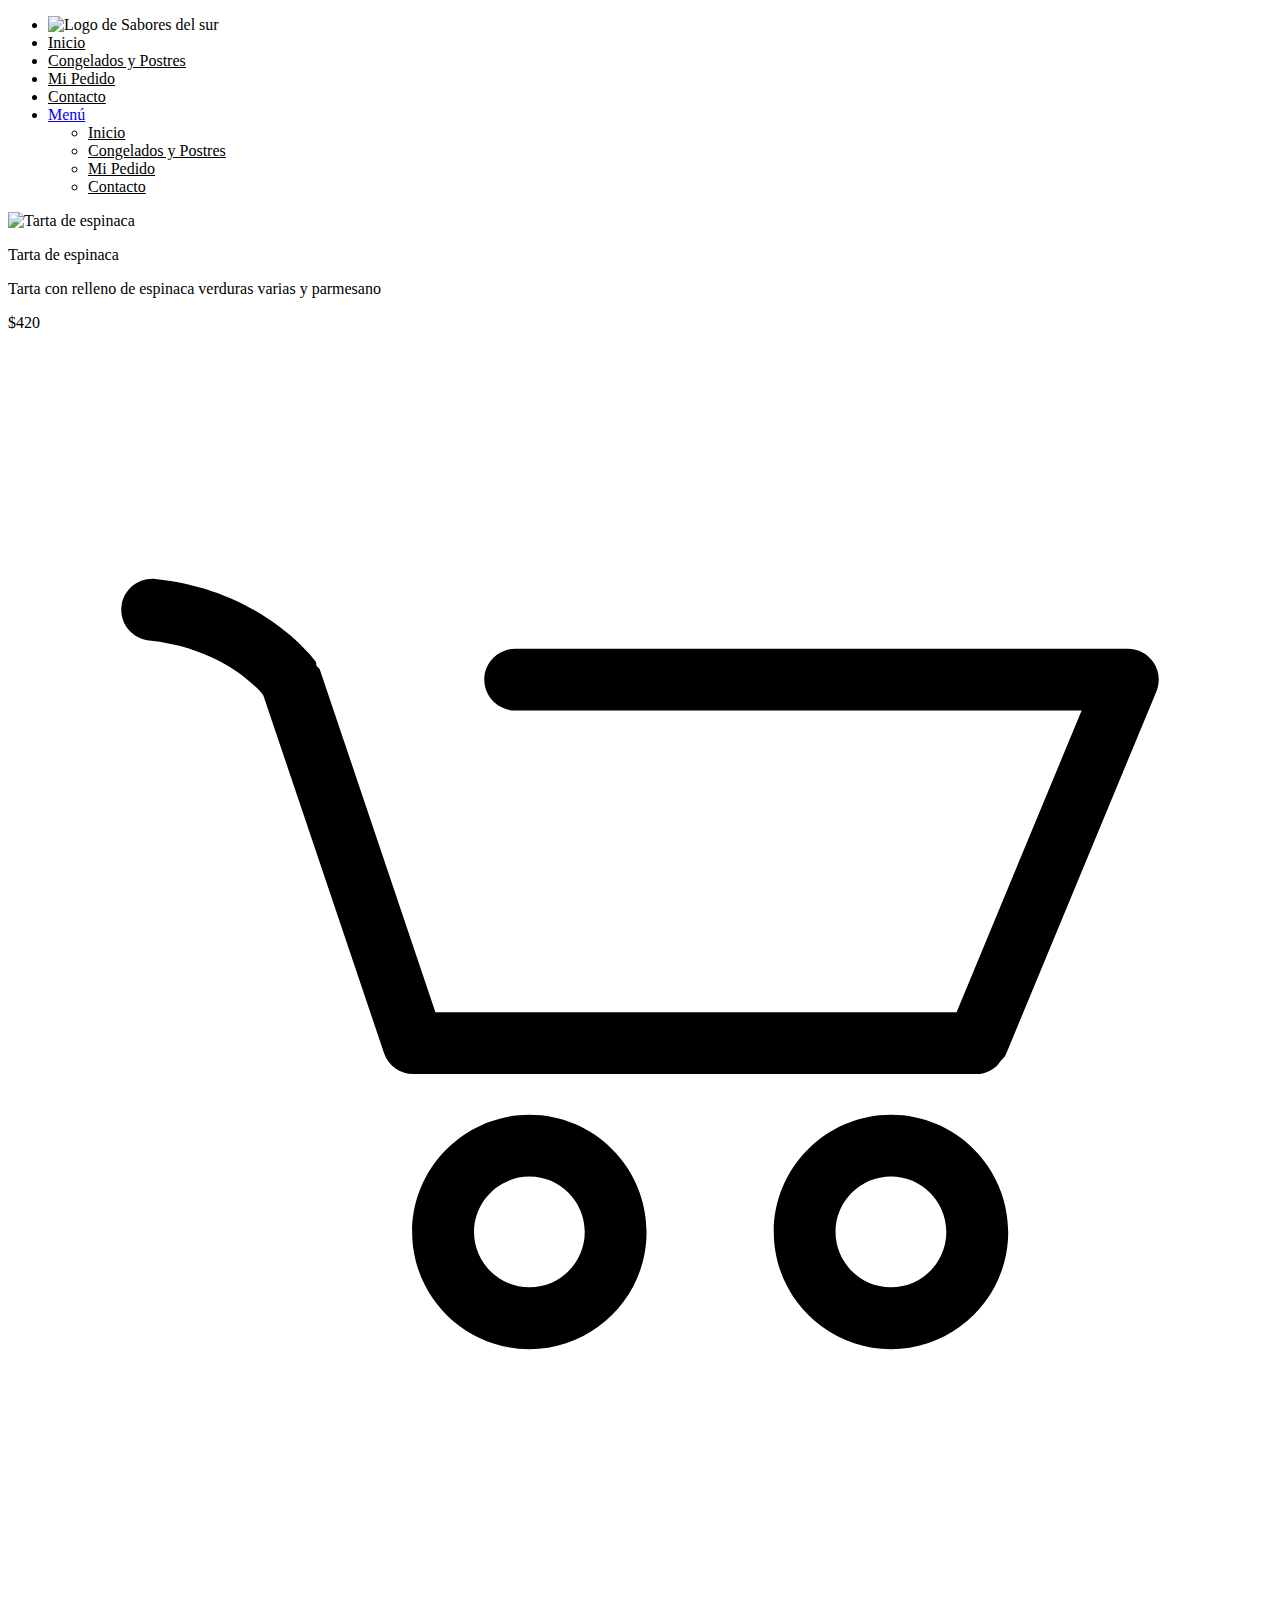
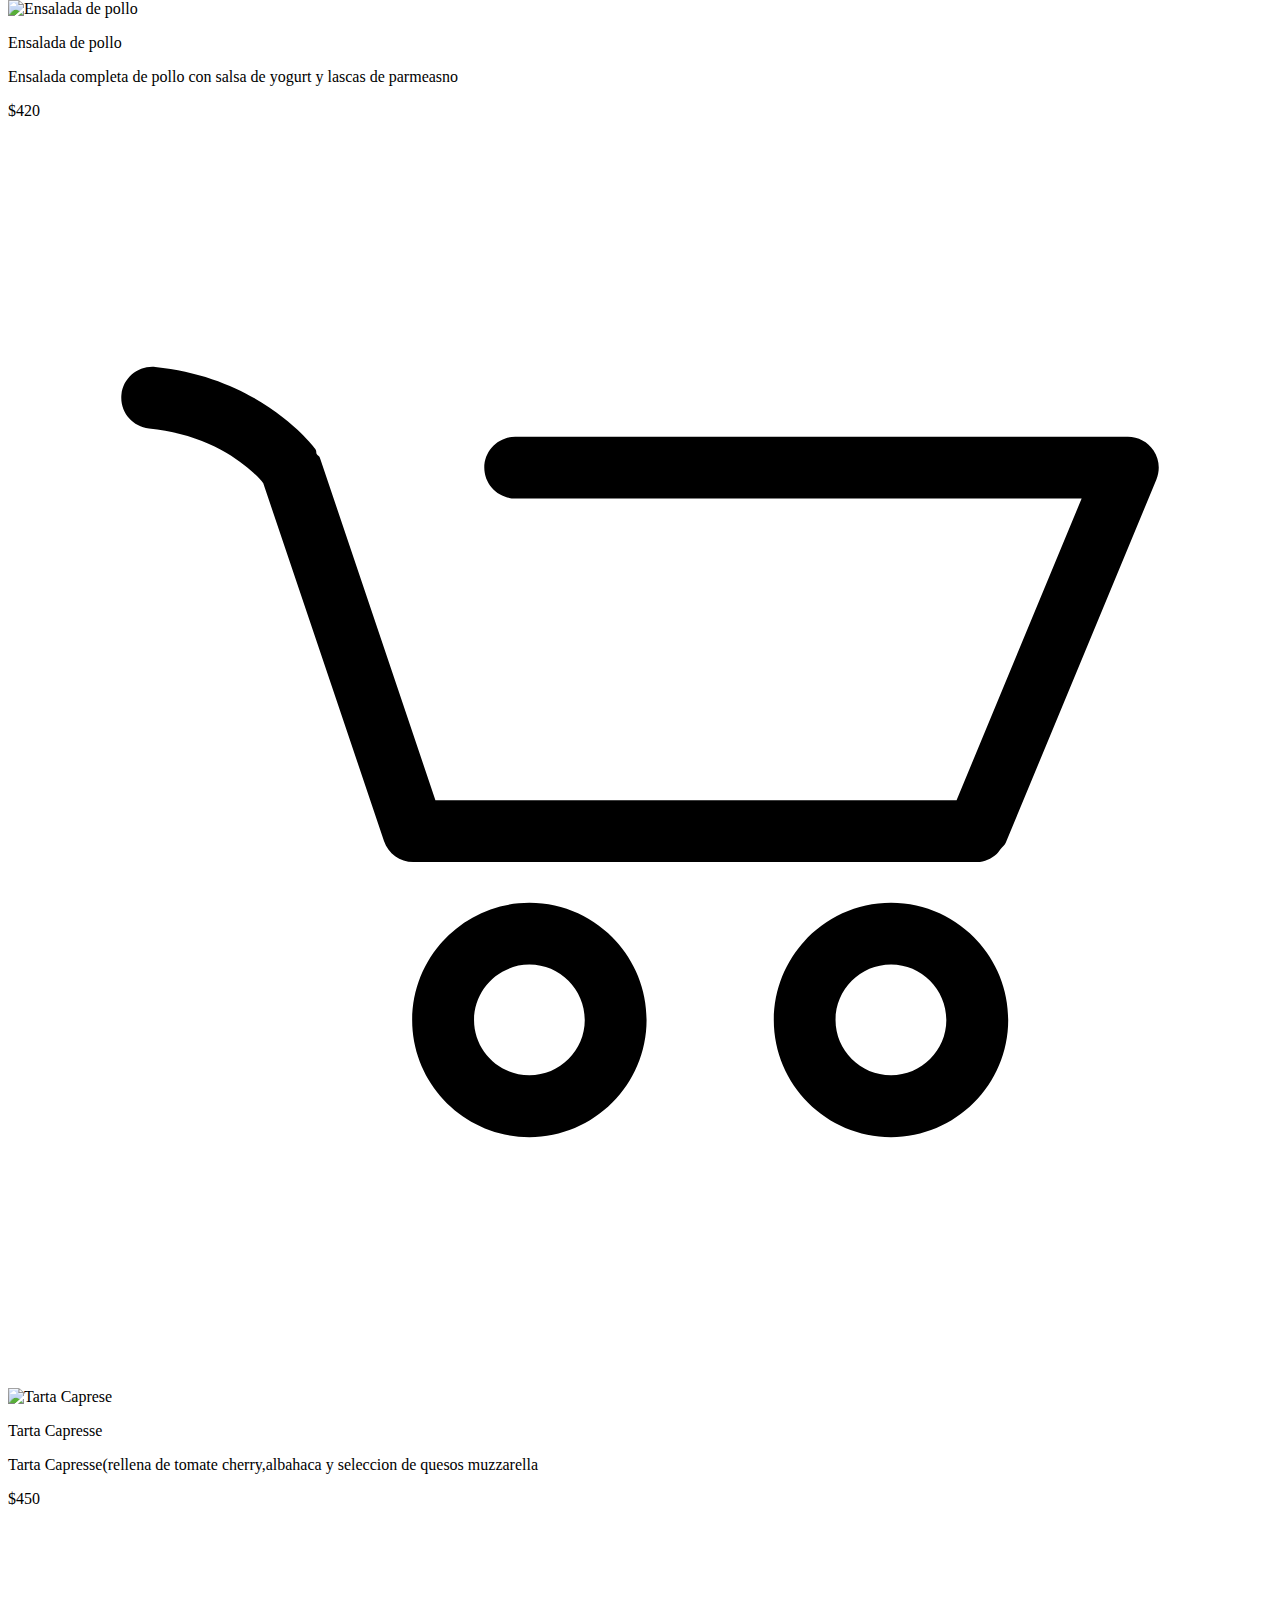
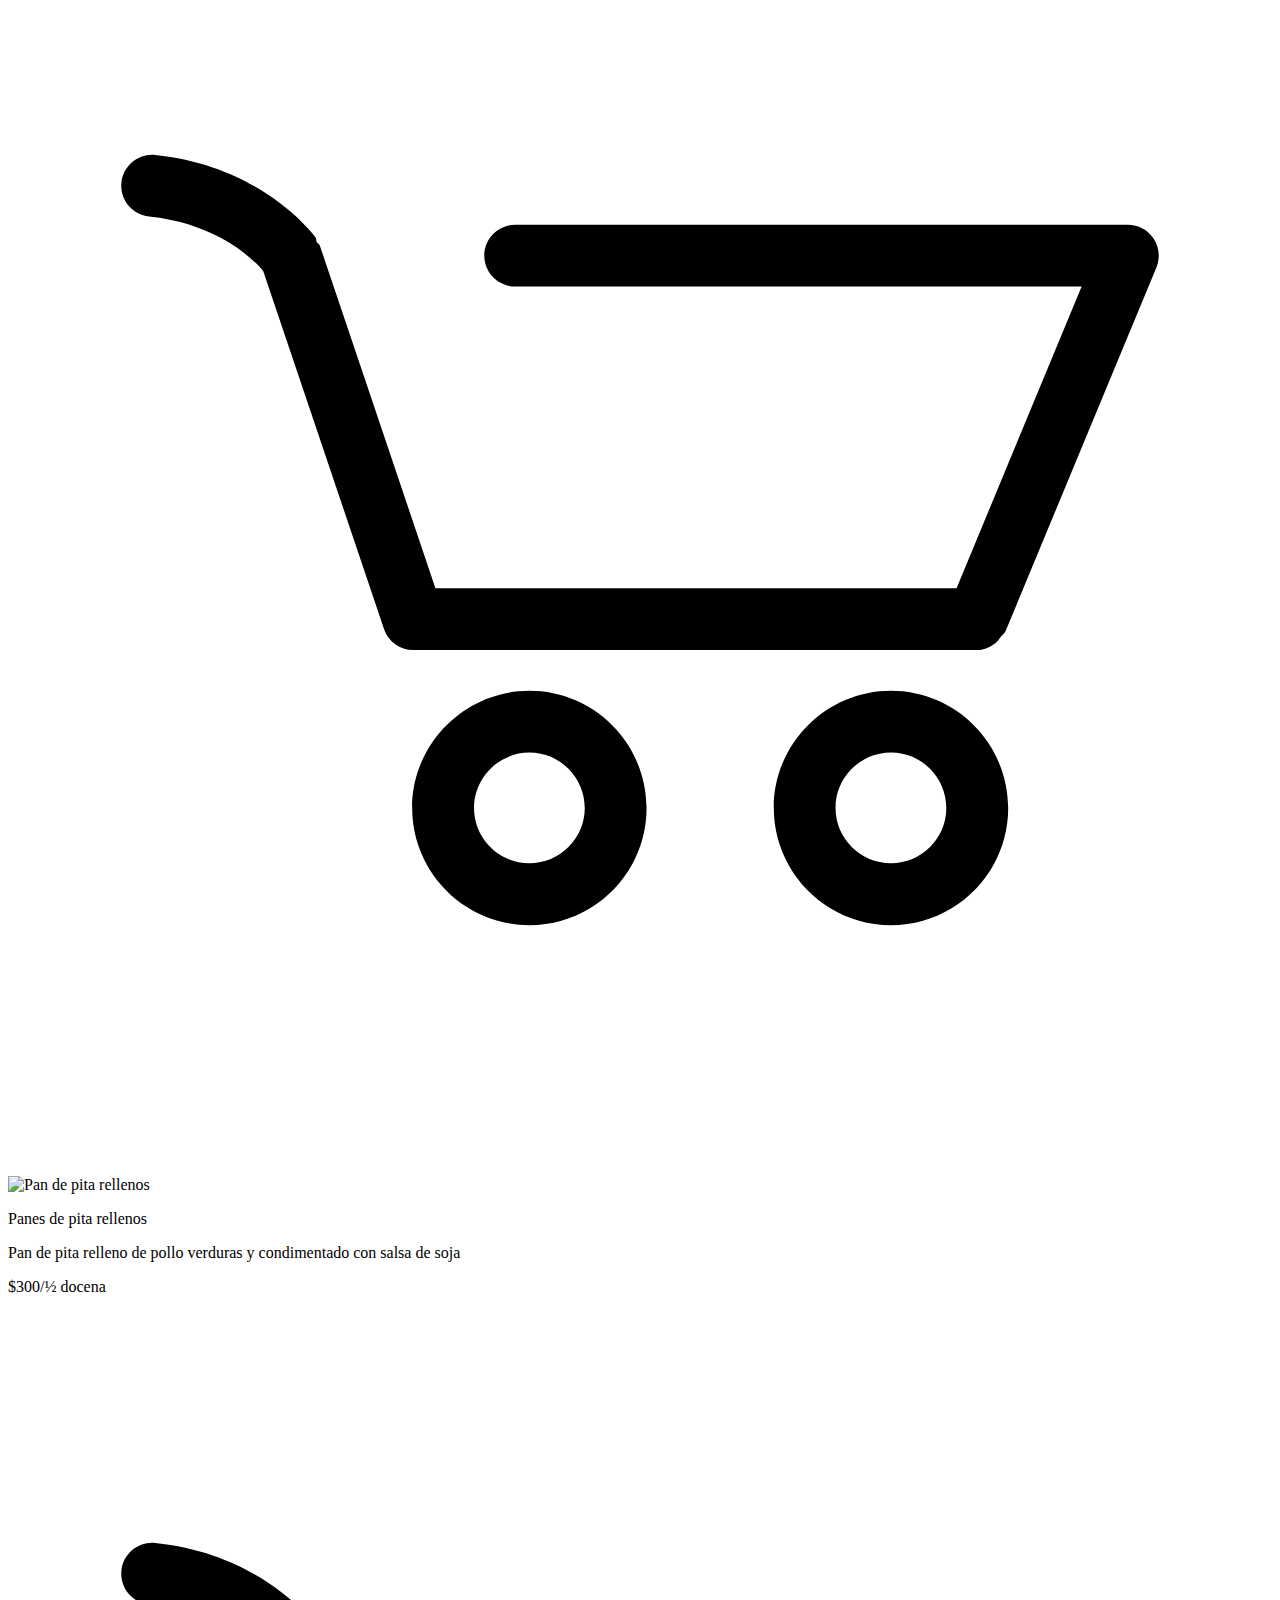
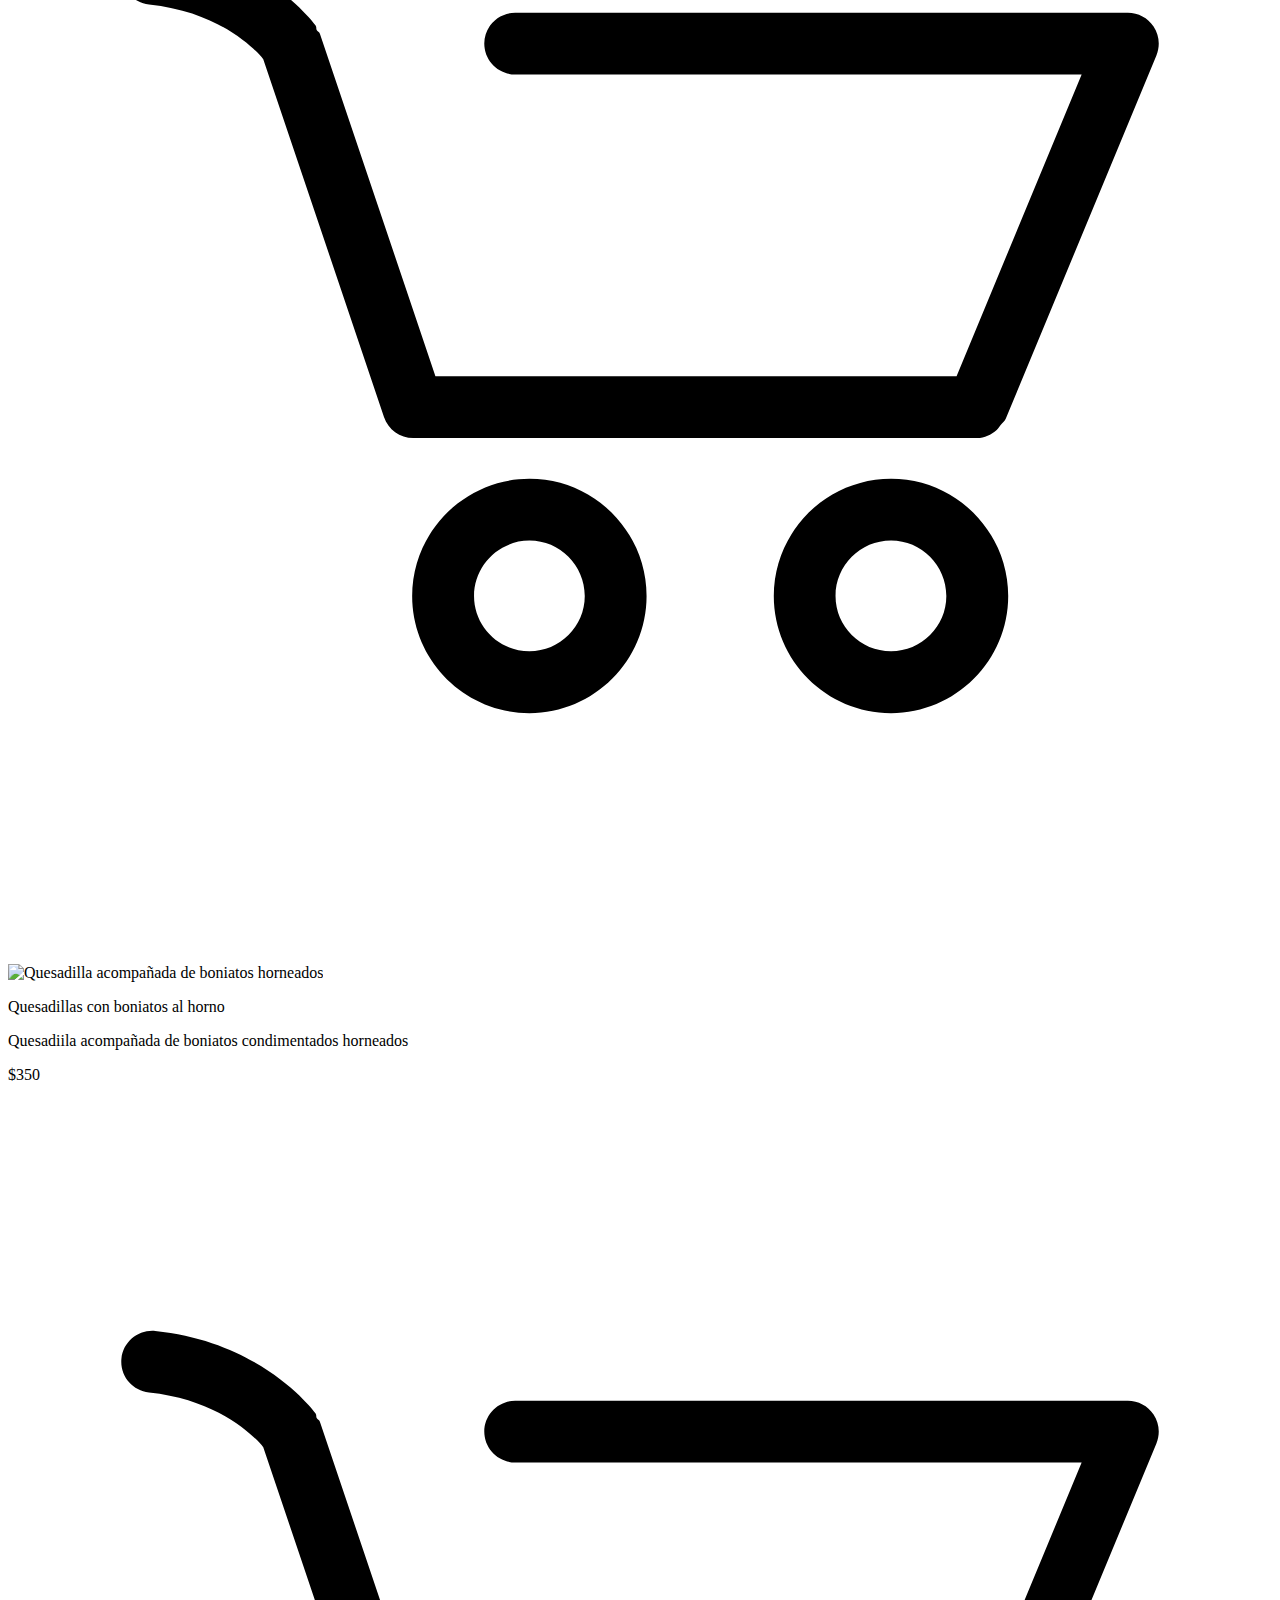
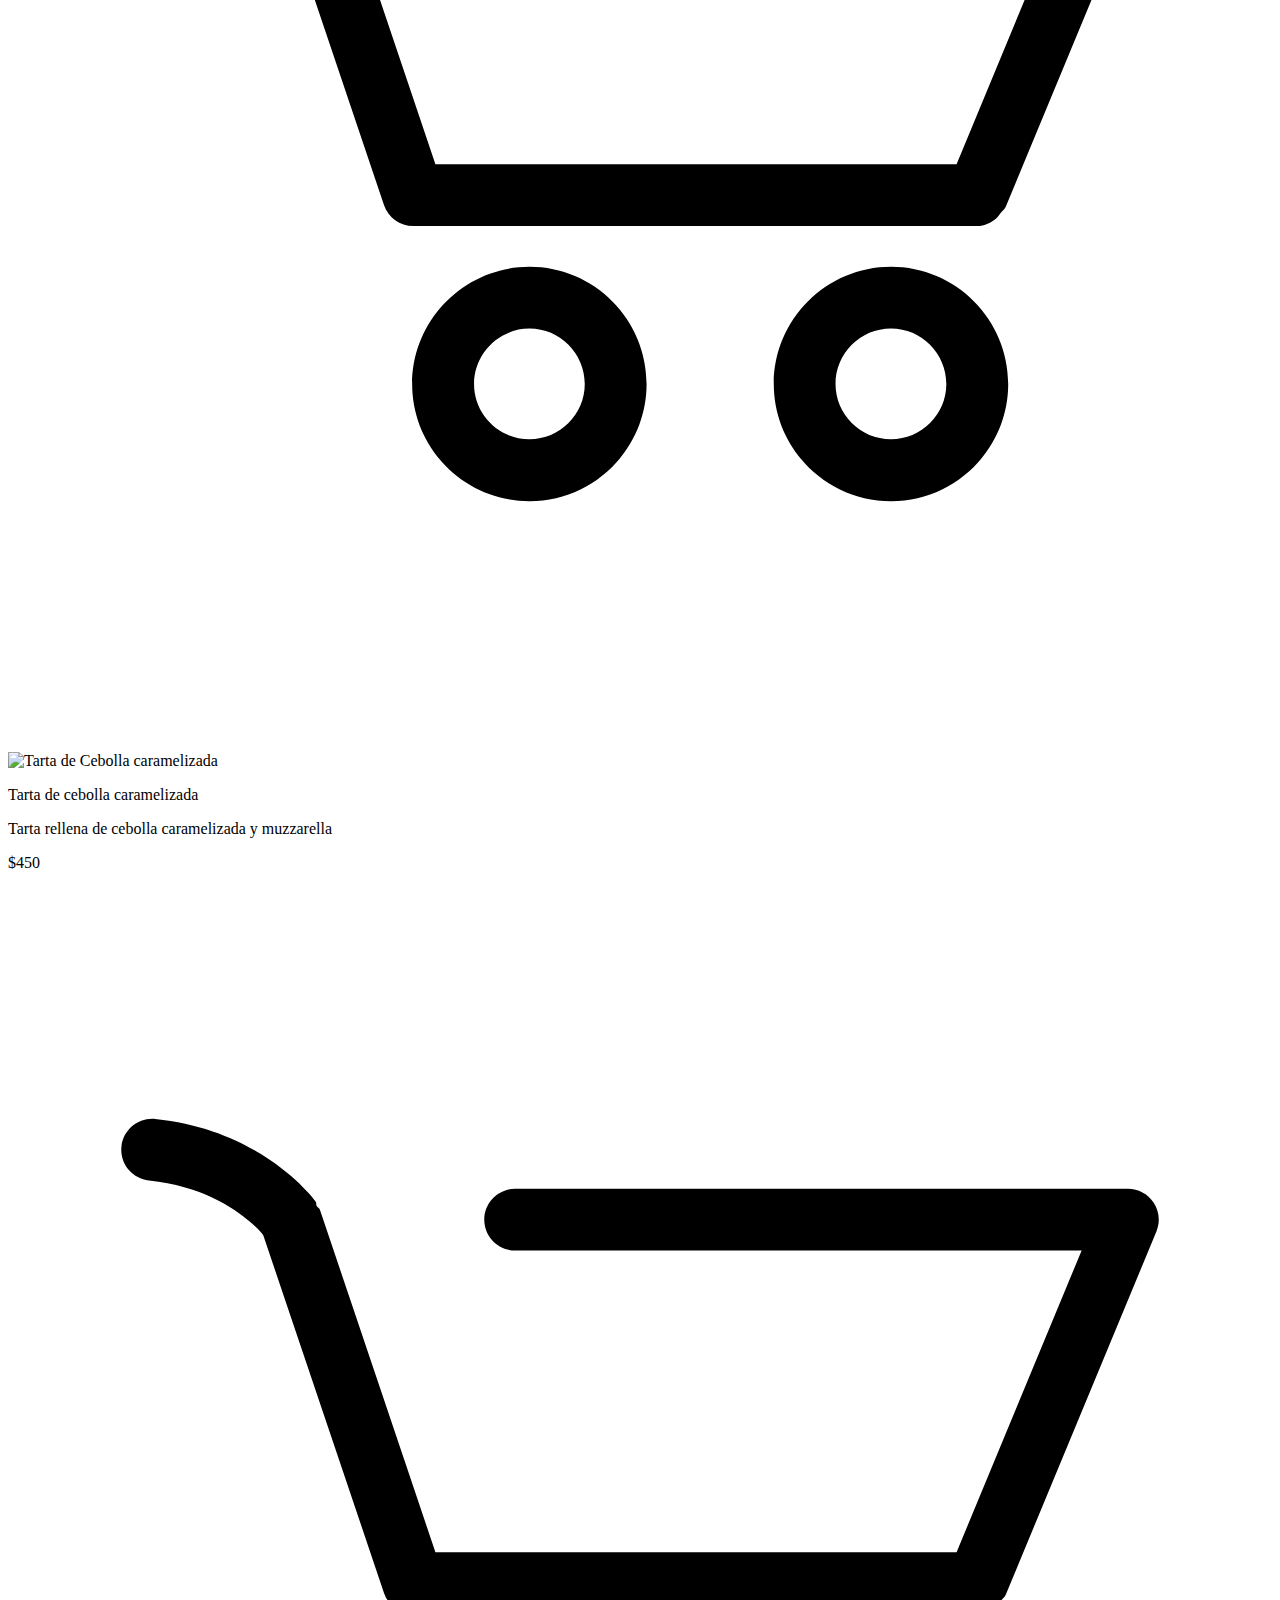
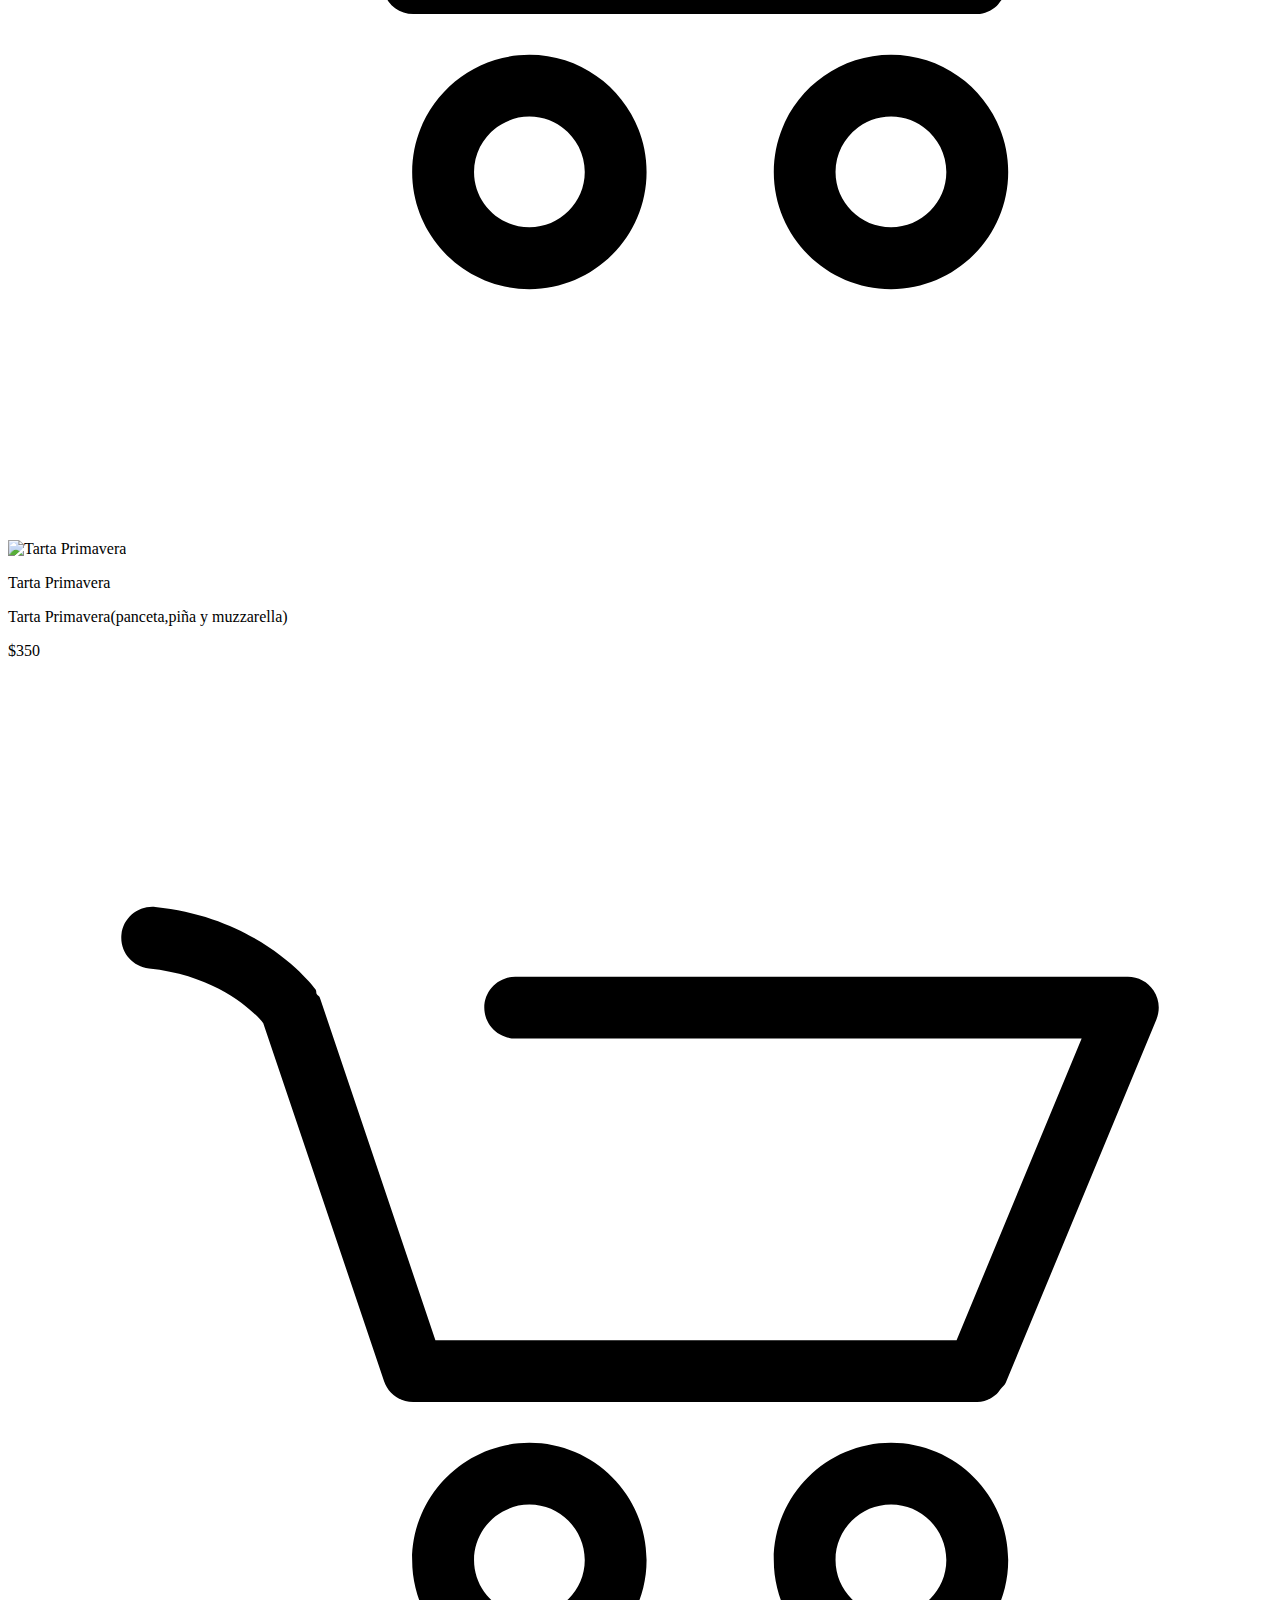
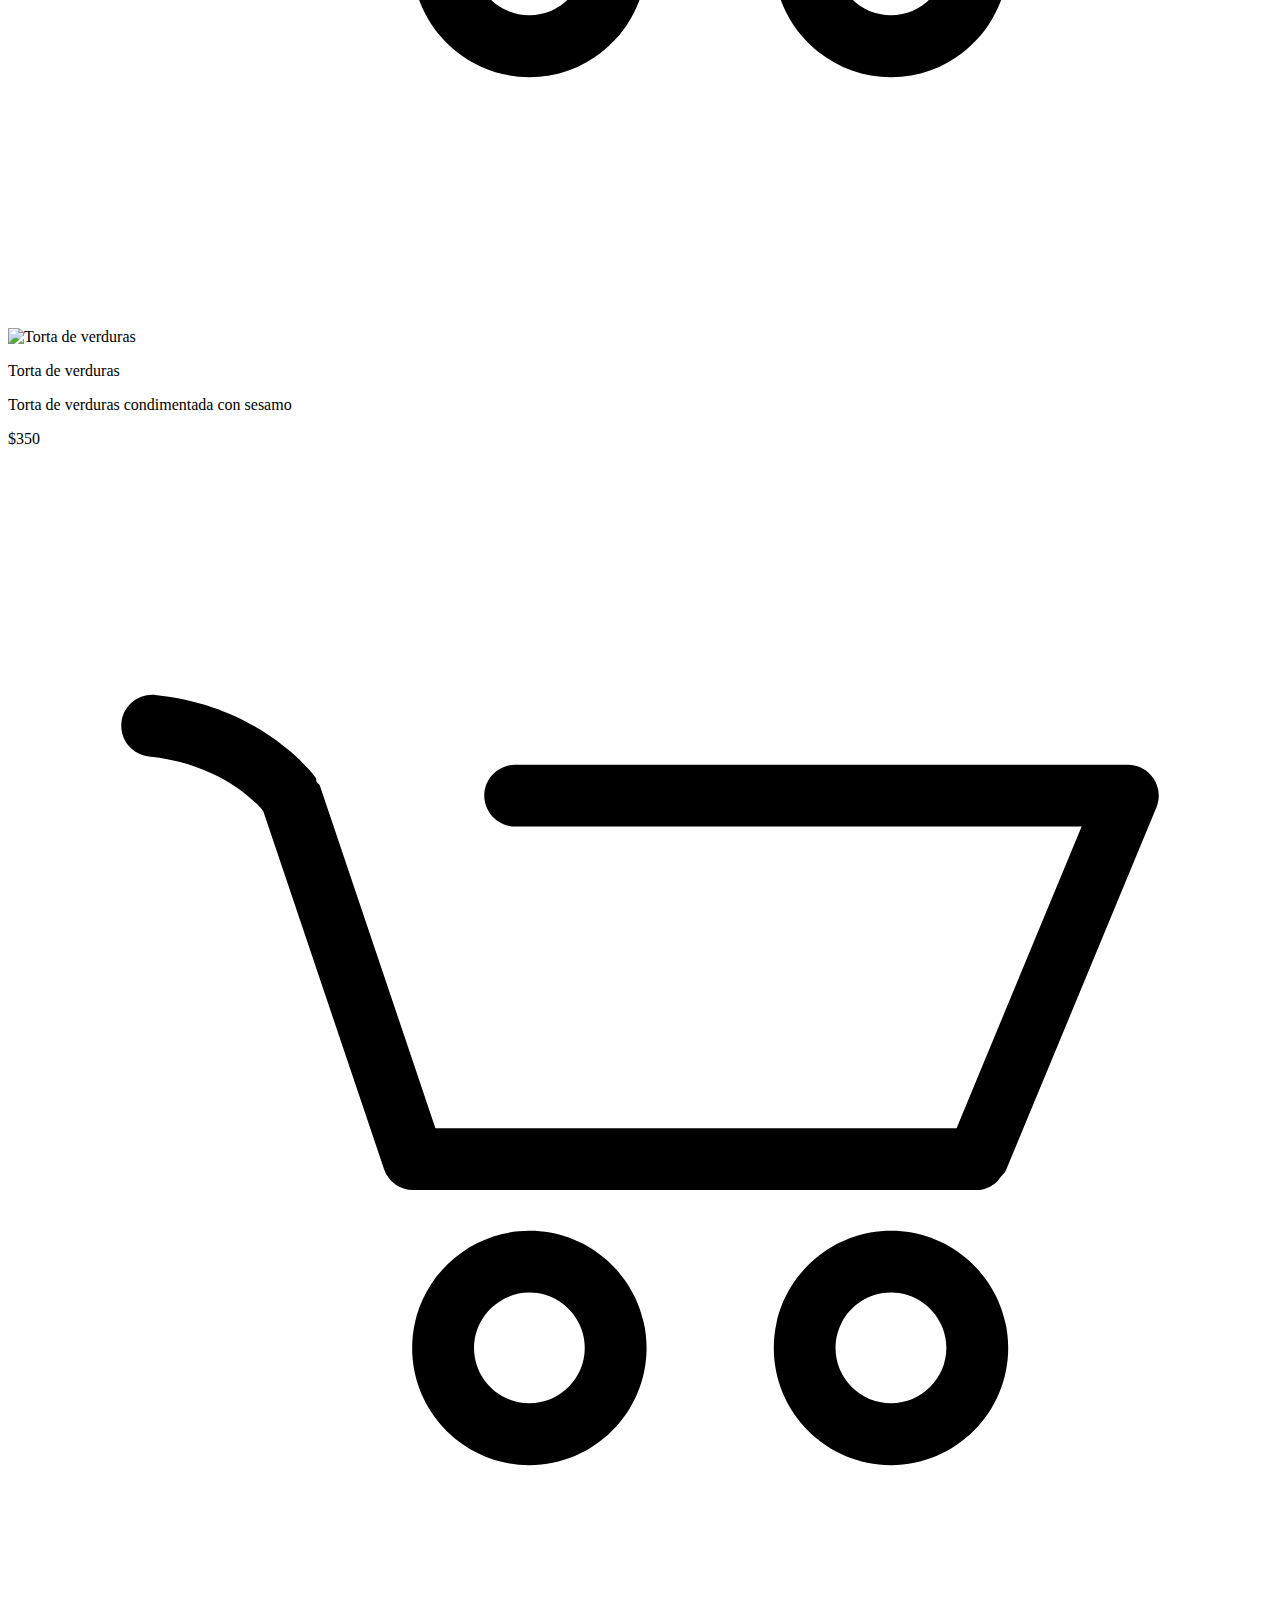
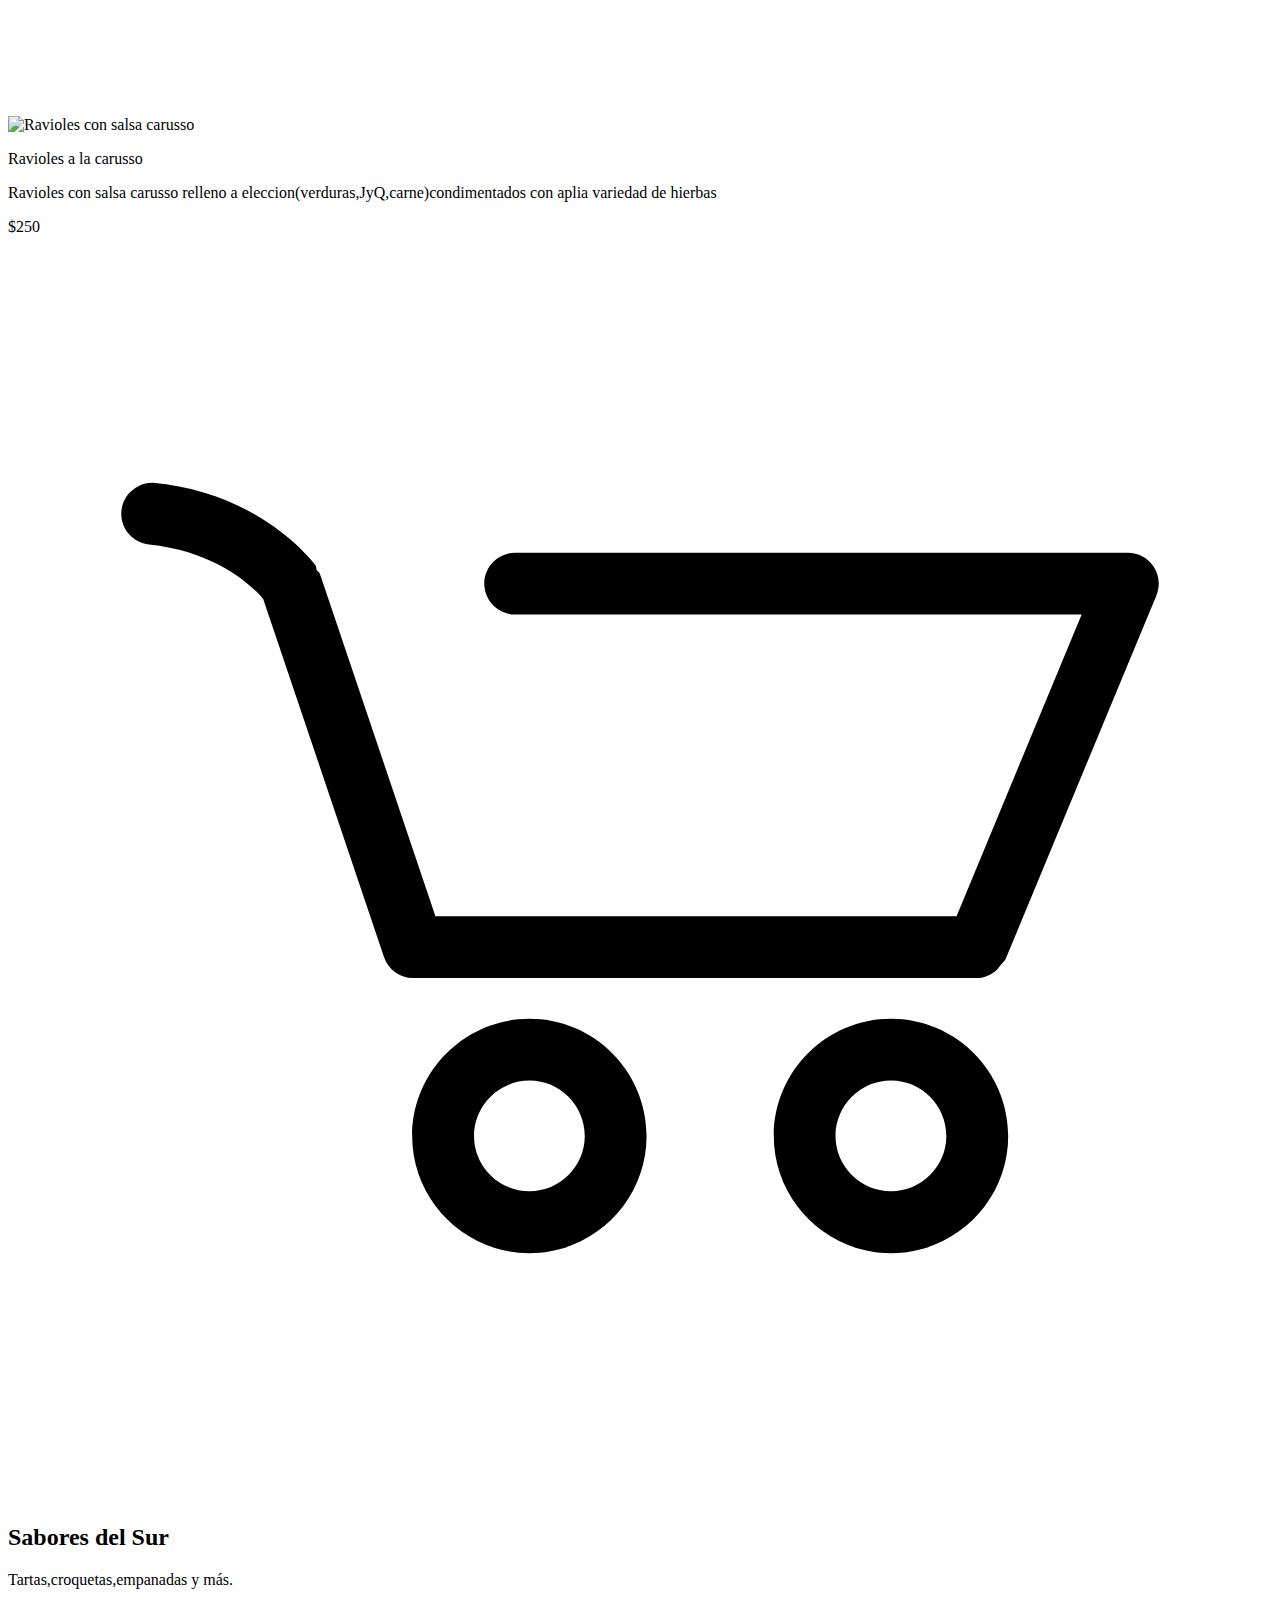
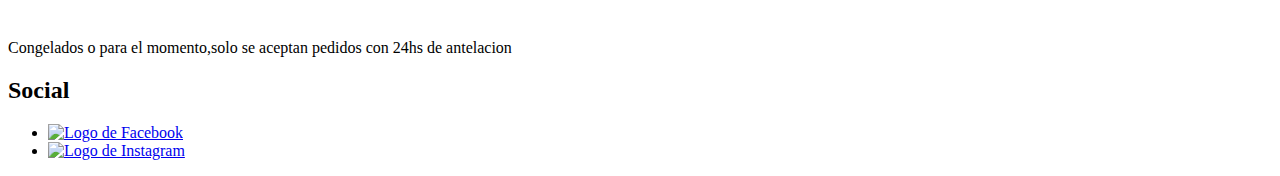
==== pagess/Comida.html @ b9abc17c "Agregue los archivos html" ====
<!DOCTYPE html>
<html lang="en">
<head>
    <meta charset="UTF-8">
    <meta http-equiv="X-UA-Compatible" content="IE=edge">
    <meta name="viewport" content="width=device-width, initial-scale=1.0">
    <title>Document</title>
    <link rel="stylesheet" href="../styles.css">
    <link rel="preconnect" href="https://fonts.googleapis.com">
    <link rel="preconnect" href="https://fonts.gstatic.com" crossorigin>
    <link href="https://fonts.googleapis.com/css2?family=Lato&display=swap" rel="stylesheet">
    <link href="https://cdn.jsdelivr.net/npm/bootstrap@5.3.0-alpha1/dist/css/bootstrap.min.css" rel="stylesheet" integrity="sha384-GLhlTQ8iRABdZLl6O3oVMWSktQOp6b7In1Zl3/Jr59b6EGGoI1aFkw7cmDA6j6gD" crossorigin="anonymous">
</head>
<body>
  <!--Nav-->
  <header class="container-fluid"> 
    <nav >
      <ul>
        <li><img class="logo" src="../imgs/logo2.png" alt="Logo de Sabores del sur"></li>
        <li><a class="navLink" href="../index.html" style="color: black;">Inicio</a></li>
        <li><a class="navLink" href="./Congelados.html" style="color: black;">Congelados y Postres</a></li>
        <li><a class="navLink" href="./Pedidos.html" style="color: black;">Mi Pedido</a></li>
        <li><a class="navLink" href="./Contacto.html" style="color: black;">Contacto</a></li>
        <li>
          <div class="dropdown">
            <a class="btn btn-secondary dropdown-toggle" href="#" role="button" id="dropdownMenuLink" data-bs-toggle="dropdown" aria-expanded="false">
              Menú
            </a>
            <ul class="dropdown-menu" aria-labelledby="dropdownMenuLink" id="dropdownMenuLink">
              <li><a class="dropdown-menu-li" href="../index.html" style="color: black;">Inicio</a></li>
              <li><a class="dropdown-menu-li" href="./Congelados.html" style="color: black;">Congelados y Postres</a></li>
              <li><a class="dropdown-menu-li" href="./Pedidos.html" style="color: black;">Mi Pedido</a></li>
              <li><a class="dropdown-menu-li" href="./Contacto.html" style="color: black;">Contacto</a></li>
            </ul>
          </div>
        </li>
      </ul>
    </nav>
  </header>  
  <!--Comidas-->
  <main>
    <section class="cardContenedor">
      <article>
        <div class="card">
          <div class="card-img"><img src="../imgs/Captura de pantalla 2023-01-29 014513.png" alt="Tarta de espinaca"></div>
          <div class="card-info">
            <p class="text-title">Tarta de espinaca</p>
            <p class="text-body">Tarta con relleno de espinaca verduras varias y parmesano</p>
          </div>
          <div class="card-footer">
              <span class="text-title">$420</span>
              <div class="card-button">
                <a class="carrito-add" href="./Pedidos.html"></a>
                <a class="carrito-add" href="./Pedidos.html">
                  <svg class="svg-icon" viewBox="0 0 20 20">
                    <path d="M17.72,5.011H8.026c-0.271,0-0.49,0.219-0.49,0.489c0,0.271,0.219,0.489,0.49,0.489h8.962l-1.979,4.773H6.763L4.935,5.343C4.926,5.316,4.897,5.309,4.884,5.286c-0.011-0.024,0-0.051-0.017-0.074C4.833,5.166,4.025,4.081,2.33,3.908C2.068,3.883,1.822,4.075,1.795,4.344C1.767,4.612,1.962,4.853,2.231,4.88c1.143,0.118,1.703,0.738,1.808,0.866l1.91,5.661c0.066,0.199,0.252,0.333,0.463,0.333h8.924c0.116,0,0.22-0.053,0.308-0.128c0.027-0.023,0.042-0.048,0.063-0.076c0.026-0.034,0.063-0.058,0.08-0.099l2.384-5.75c0.062-0.151,0.046-0.323-0.045-0.458C18.036,5.092,17.883,5.011,17.72,5.011z"></path>
                    <path d="M8.251,12.386c-1.023,0-1.856,0.834-1.856,1.856s0.833,1.853,1.856,1.853c1.021,0,1.853-0.83,1.853-1.853S9.273,12.386,8.251,12.386z M8.251,15.116c-0.484,0-0.877-0.393-0.877-0.874c0-0.484,0.394-0.878,0.877-0.878c0.482,0,0.875,0.394,0.875,0.878C9.126,14.724,8.733,15.116,8.251,15.116z"></path>
                    <path d="M13.972,12.386c-1.022,0-1.855,0.834-1.855,1.856s0.833,1.853,1.855,1.853s1.854-0.83,1.854-1.853S14.994,12.386,13.972,12.386z M13.972,15.116c-0.484,0-0.878-0.393-0.878-0.874c0-0.484,0.394-0.878,0.878-0.878c0.482,0,0.875,0.394,0.875,0.878C14.847,14.724,14.454,15.116,13.972,15.116z"></path>
                  </svg>
                </a>
              </div>
            </div>
        </div>
      </article>

      <article>
        <div class="card">
          <div class="card-img"><img src="../imgs/ensalada completa de pollo.png" alt="Ensalada de pollo"></div>
          <div class="card-info">
            <p class="text-title">Ensalada de pollo</p>
            <p class="text-body">Ensalada completa de pollo con salsa de yogurt y lascas de parmeasno</p>
          </div>
          <div class="card-footer">
            <span class="text-title">$420</span>
            <div class="card-button">
              <a class="carrito-add" href="./Pedidos.html"></a>
              <a class="carrito-add" href="./Pedidos.html">
                <svg class="svg-icon" viewBox="0 0 20 20">
                  <path d="M17.72,5.011H8.026c-0.271,0-0.49,0.219-0.49,0.489c0,0.271,0.219,0.489,0.49,0.489h8.962l-1.979,4.773H6.763L4.935,5.343C4.926,5.316,4.897,5.309,4.884,5.286c-0.011-0.024,0-0.051-0.017-0.074C4.833,5.166,4.025,4.081,2.33,3.908C2.068,3.883,1.822,4.075,1.795,4.344C1.767,4.612,1.962,4.853,2.231,4.88c1.143,0.118,1.703,0.738,1.808,0.866l1.91,5.661c0.066,0.199,0.252,0.333,0.463,0.333h8.924c0.116,0,0.22-0.053,0.308-0.128c0.027-0.023,0.042-0.048,0.063-0.076c0.026-0.034,0.063-0.058,0.08-0.099l2.384-5.75c0.062-0.151,0.046-0.323-0.045-0.458C18.036,5.092,17.883,5.011,17.72,5.011z"></path>
                  <path d="M8.251,12.386c-1.023,0-1.856,0.834-1.856,1.856s0.833,1.853,1.856,1.853c1.021,0,1.853-0.83,1.853-1.853S9.273,12.386,8.251,12.386z M8.251,15.116c-0.484,0-0.877-0.393-0.877-0.874c0-0.484,0.394-0.878,0.877-0.878c0.482,0,0.875,0.394,0.875,0.878C9.126,14.724,8.733,15.116,8.251,15.116z"></path>
                  <path d="M13.972,12.386c-1.022,0-1.855,0.834-1.855,1.856s0.833,1.853,1.855,1.853s1.854-0.83,1.854-1.853S14.994,12.386,13.972,12.386z M13.972,15.116c-0.484,0-0.878-0.393-0.878-0.874c0-0.484,0.394-0.878,0.878-0.878c0.482,0,0.875,0.394,0.875,0.878C14.847,14.724,14.454,15.116,13.972,15.116z"></path>
                </svg>
              </a>
            </div>
          </div>
        </div>
      </article>

      <article>
        <div class="card">
          <div class="card-img"><img src="../imgs/tarta caprese.png" alt="Tarta Caprese"></div>
          <div class="card-info">
            <p class="text-title">Tarta Capresse</p>
            <p class="text-body">Tarta Capresse(rellena de tomate cherry,albahaca y seleccion de quesos muzzarella</p>
          </div>
          <div class="card-footer">
          <span class="text-title">$450</span>
            <div class="card-button">
              <a class="carrito-add" href="./Pedidos.html"></a>
              <a class="carrito-add" href="./Pedidos.html">
                <svg class="svg-icon" viewBox="0 0 20 20">
                  <path d="M17.72,5.011H8.026c-0.271,0-0.49,0.219-0.49,0.489c0,0.271,0.219,0.489,0.49,0.489h8.962l-1.979,4.773H6.763L4.935,5.343C4.926,5.316,4.897,5.309,4.884,5.286c-0.011-0.024,0-0.051-0.017-0.074C4.833,5.166,4.025,4.081,2.33,3.908C2.068,3.883,1.822,4.075,1.795,4.344C1.767,4.612,1.962,4.853,2.231,4.88c1.143,0.118,1.703,0.738,1.808,0.866l1.91,5.661c0.066,0.199,0.252,0.333,0.463,0.333h8.924c0.116,0,0.22-0.053,0.308-0.128c0.027-0.023,0.042-0.048,0.063-0.076c0.026-0.034,0.063-0.058,0.08-0.099l2.384-5.75c0.062-0.151,0.046-0.323-0.045-0.458C18.036,5.092,17.883,5.011,17.72,5.011z"></path>
                  <path d="M8.251,12.386c-1.023,0-1.856,0.834-1.856,1.856s0.833,1.853,1.856,1.853c1.021,0,1.853-0.83,1.853-1.853S9.273,12.386,8.251,12.386z M8.251,15.116c-0.484,0-0.877-0.393-0.877-0.874c0-0.484,0.394-0.878,0.877-0.878c0.482,0,0.875,0.394,0.875,0.878C9.126,14.724,8.733,15.116,8.251,15.116z"></path>
                  <path d="M13.972,12.386c-1.022,0-1.855,0.834-1.855,1.856s0.833,1.853,1.855,1.853s1.854-0.83,1.854-1.853S14.994,12.386,13.972,12.386z M13.972,15.116c-0.484,0-0.878-0.393-0.878-0.874c0-0.484,0.394-0.878,0.878-0.878c0.482,0,0.875,0.394,0.875,0.878C14.847,14.724,14.454,15.116,13.972,15.116z"></path>
                </svg>
              </a>
            </div>
          </div>
        </div>
      </article>

      <article>
        <div class="card">
          <div class="card-img"><img src="../imgs/pan de pita rellenos.png" alt="Pan de pita rellenos"></div>
          <div class="card-info">
            <p class="text-title">Panes de pita rellenos</p>
            <p class="text-body">Pan de pita relleno de pollo verduras y condimentado con salsa de soja</p>
          </div>
          <div class="card-footer">
            <span class="text-title">$300/½ docena</span>
            <div class="card-button">
              <a class="carrito-add" href="./Pedidos.html"></a>
              <a class="carrito-add" href="./Pedidos.html">
                <svg class="svg-icon" viewBox="0 0 20 20">
                  <path d="M17.72,5.011H8.026c-0.271,0-0.49,0.219-0.49,0.489c0,0.271,0.219,0.489,0.49,0.489h8.962l-1.979,4.773H6.763L4.935,5.343C4.926,5.316,4.897,5.309,4.884,5.286c-0.011-0.024,0-0.051-0.017-0.074C4.833,5.166,4.025,4.081,2.33,3.908C2.068,3.883,1.822,4.075,1.795,4.344C1.767,4.612,1.962,4.853,2.231,4.88c1.143,0.118,1.703,0.738,1.808,0.866l1.91,5.661c0.066,0.199,0.252,0.333,0.463,0.333h8.924c0.116,0,0.22-0.053,0.308-0.128c0.027-0.023,0.042-0.048,0.063-0.076c0.026-0.034,0.063-0.058,0.08-0.099l2.384-5.75c0.062-0.151,0.046-0.323-0.045-0.458C18.036,5.092,17.883,5.011,17.72,5.011z"></path>
                  <path d="M8.251,12.386c-1.023,0-1.856,0.834-1.856,1.856s0.833,1.853,1.856,1.853c1.021,0,1.853-0.83,1.853-1.853S9.273,12.386,8.251,12.386z M8.251,15.116c-0.484,0-0.877-0.393-0.877-0.874c0-0.484,0.394-0.878,0.877-0.878c0.482,0,0.875,0.394,0.875,0.878C9.126,14.724,8.733,15.116,8.251,15.116z"></path>
                  <path d="M13.972,12.386c-1.022,0-1.855,0.834-1.855,1.856s0.833,1.853,1.855,1.853s1.854-0.83,1.854-1.853S14.994,12.386,13.972,12.386z M13.972,15.116c-0.484,0-0.878-0.393-0.878-0.874c0-0.484,0.394-0.878,0.878-0.878c0.482,0,0.875,0.394,0.875,0.878C14.847,14.724,14.454,15.116,13.972,15.116z"></path>
                </svg>
              </a>
            </div>
          </div>
        </div>
      </article>

      <article>
        <div class="card">
          <div class="card-img"><img src="../imgs/quesadilla con boniatos al horno.png" alt="Quesadilla acompañada de boniatos horneados"></div>
          <div class="card-info">
            <p class="text-title">Quesadillas con boniatos al horno</p>
            <p class="text-body">Quesadiila acompañada de boniatos condimentados horneados</p>
          </div>
          <div class="card-footer">
            <span class="text-title">$350</span>
            <div class="card-button">
              <a class="carrito-add" href="./Pedidos.html"></a>
              <a class="carrito-add" href="./Pedidos.html">
                <svg class="svg-icon" viewBox="0 0 20 20">
                    <path d="M17.72,5.011H8.026c-0.271,0-0.49,0.219-0.49,0.489c0,0.271,0.219,0.489,0.49,0.489h8.962l-1.979,4.773H6.763L4.935,5.343C4.926,5.316,4.897,5.309,4.884,5.286c-0.011-0.024,0-0.051-0.017-0.074C4.833,5.166,4.025,4.081,2.33,3.908C2.068,3.883,1.822,4.075,1.795,4.344C1.767,4.612,1.962,4.853,2.231,4.88c1.143,0.118,1.703,0.738,1.808,0.866l1.91,5.661c0.066,0.199,0.252,0.333,0.463,0.333h8.924c0.116,0,0.22-0.053,0.308-0.128c0.027-0.023,0.042-0.048,0.063-0.076c0.026-0.034,0.063-0.058,0.08-0.099l2.384-5.75c0.062-0.151,0.046-0.323-0.045-0.458C18.036,5.092,17.883,5.011,17.72,5.011z"></path>
                    <path d="M8.251,12.386c-1.023,0-1.856,0.834-1.856,1.856s0.833,1.853,1.856,1.853c1.021,0,1.853-0.83,1.853-1.853S9.273,12.386,8.251,12.386z M8.251,15.116c-0.484,0-0.877-0.393-0.877-0.874c0-0.484,0.394-0.878,0.877-0.878c0.482,0,0.875,0.394,0.875,0.878C9.126,14.724,8.733,15.116,8.251,15.116z"></path>
                    <path d="M13.972,12.386c-1.022,0-1.855,0.834-1.855,1.856s0.833,1.853,1.855,1.853s1.854-0.83,1.854-1.853S14.994,12.386,13.972,12.386z M13.972,15.116c-0.484,0-0.878-0.393-0.878-0.874c0-0.484,0.394-0.878,0.878-0.878c0.482,0,0.875,0.394,0.875,0.878C14.847,14.724,14.454,15.116,13.972,15.116z"></path>
                  </svg>
                </a>
            </div>
          </div>
        </div>
      </article>

      <article>
        <div class="card">
          <div class="card-img"><img src="../imgs/tarta de cebolla caramelizada.png" alt="Tarta de Cebolla caramelizada"></div>
          <div class="card-info">
            <p class="text-title">Tarta de cebolla caramelizada</p>
            <p class="text-body">Tarta rellena de cebolla caramelizada y muzzarella</p>
          </div>
          <div class="card-footer">
            <span class="text-title">$450</span>
            <div class="card-button">
              <a class="carrito-add" href="./Pedidos.html"></a>
              <a class="carrito-add" href="./Pedidos.html">
                <svg class="svg-icon" viewBox="0 0 20 20">
                  <path d="M17.72,5.011H8.026c-0.271,0-0.49,0.219-0.49,0.489c0,0.271,0.219,0.489,0.49,0.489h8.962l-1.979,4.773H6.763L4.935,5.343C4.926,5.316,4.897,5.309,4.884,5.286c-0.011-0.024,0-0.051-0.017-0.074C4.833,5.166,4.025,4.081,2.33,3.908C2.068,3.883,1.822,4.075,1.795,4.344C1.767,4.612,1.962,4.853,2.231,4.88c1.143,0.118,1.703,0.738,1.808,0.866l1.91,5.661c0.066,0.199,0.252,0.333,0.463,0.333h8.924c0.116,0,0.22-0.053,0.308-0.128c0.027-0.023,0.042-0.048,0.063-0.076c0.026-0.034,0.063-0.058,0.08-0.099l2.384-5.75c0.062-0.151,0.046-0.323-0.045-0.458C18.036,5.092,17.883,5.011,17.72,5.011z"></path>
                  <path d="M8.251,12.386c-1.023,0-1.856,0.834-1.856,1.856s0.833,1.853,1.856,1.853c1.021,0,1.853-0.83,1.853-1.853S9.273,12.386,8.251,12.386z M8.251,15.116c-0.484,0-0.877-0.393-0.877-0.874c0-0.484,0.394-0.878,0.877-0.878c0.482,0,0.875,0.394,0.875,0.878C9.126,14.724,8.733,15.116,8.251,15.116z"></path>
                  <path d="M13.972,12.386c-1.022,0-1.855,0.834-1.855,1.856s0.833,1.853,1.855,1.853s1.854-0.83,1.854-1.853S14.994,12.386,13.972,12.386z M13.972,15.116c-0.484,0-0.878-0.393-0.878-0.874c0-0.484,0.394-0.878,0.878-0.878c0.482,0,0.875,0.394,0.875,0.878C14.847,14.724,14.454,15.116,13.972,15.116z"></path>
                </svg>
              </a>
            </div>
          </div>
        </div>
      </article>

      <article>
        <div class="card">
          <div class="card-img"><img src="../imgs/tarta primavera.png" alt="Tarta Primavera"></div>
          <div class="card-info">
            <p class="text-title">Tarta Primavera</p>
            <p class="text-body">Tarta Primavera(panceta,piña y muzzarella)</p>
          </div>
          <div class="card-footer">
            <span class="text-title">$350</span>
            <div class="card-button">
              <a class="carrito-add" href="./Pedidos.html"></a>
              <a class="carrito-add" href="./Pedidos.html">
                <svg class="svg-icon" viewBox="0 0 20 20">
                  <path d="M17.72,5.011H8.026c-0.271,0-0.49,0.219-0.49,0.489c0,0.271,0.219,0.489,0.49,0.489h8.962l-1.979,4.773H6.763L4.935,5.343C4.926,5.316,4.897,5.309,4.884,5.286c-0.011-0.024,0-0.051-0.017-0.074C4.833,5.166,4.025,4.081,2.33,3.908C2.068,3.883,1.822,4.075,1.795,4.344C1.767,4.612,1.962,4.853,2.231,4.88c1.143,0.118,1.703,0.738,1.808,0.866l1.91,5.661c0.066,0.199,0.252,0.333,0.463,0.333h8.924c0.116,0,0.22-0.053,0.308-0.128c0.027-0.023,0.042-0.048,0.063-0.076c0.026-0.034,0.063-0.058,0.08-0.099l2.384-5.75c0.062-0.151,0.046-0.323-0.045-0.458C18.036,5.092,17.883,5.011,17.72,5.011z"></path>
                  <path d="M8.251,12.386c-1.023,0-1.856,0.834-1.856,1.856s0.833,1.853,1.856,1.853c1.021,0,1.853-0.83,1.853-1.853S9.273,12.386,8.251,12.386z M8.251,15.116c-0.484,0-0.877-0.393-0.877-0.874c0-0.484,0.394-0.878,0.877-0.878c0.482,0,0.875,0.394,0.875,0.878C9.126,14.724,8.733,15.116,8.251,15.116z"></path>
                  <path d="M13.972,12.386c-1.022,0-1.855,0.834-1.855,1.856s0.833,1.853,1.855,1.853s1.854-0.83,1.854-1.853S14.994,12.386,13.972,12.386z M13.972,15.116c-0.484,0-0.878-0.393-0.878-0.874c0-0.484,0.394-0.878,0.878-0.878c0.482,0,0.875,0.394,0.875,0.878C14.847,14.724,14.454,15.116,13.972,15.116z"></path>
                </svg>
              </a>
            </div>
          </div>
        </div>
      </article>

      <article>
        <div class="card">
          <div class="card-img"><img src="../imgs/tartaSesamo.jpg" alt="Torta de verduras"></div>
          <div class="card-info">
            <p class="text-title">Torta de verduras</p>
            <p class="text-body">Torta de verduras condimentada con sesamo</p>
          </div>
          <div class="card-footer">
            <span class="text-title">$350</span>
            <div class="card-button">
              <a class="carrito-add" href="./Pedidos.html"></a>
              <a class="carrito-add" href="./Pedidos.html">
                <svg class="svg-icon" viewBox="0 0 20 20">
                  <path d="M17.72,5.011H8.026c-0.271,0-0.49,0.219-0.49,0.489c0,0.271,0.219,0.489,0.49,0.489h8.962l-1.979,4.773H6.763L4.935,5.343C4.926,5.316,4.897,5.309,4.884,5.286c-0.011-0.024,0-0.051-0.017-0.074C4.833,5.166,4.025,4.081,2.33,3.908C2.068,3.883,1.822,4.075,1.795,4.344C1.767,4.612,1.962,4.853,2.231,4.88c1.143,0.118,1.703,0.738,1.808,0.866l1.91,5.661c0.066,0.199,0.252,0.333,0.463,0.333h8.924c0.116,0,0.22-0.053,0.308-0.128c0.027-0.023,0.042-0.048,0.063-0.076c0.026-0.034,0.063-0.058,0.08-0.099l2.384-5.75c0.062-0.151,0.046-0.323-0.045-0.458C18.036,5.092,17.883,5.011,17.72,5.011z"></path>
                  <path d="M8.251,12.386c-1.023,0-1.856,0.834-1.856,1.856s0.833,1.853,1.856,1.853c1.021,0,1.853-0.83,1.853-1.853S9.273,12.386,8.251,12.386z M8.251,15.116c-0.484,0-0.877-0.393-0.877-0.874c0-0.484,0.394-0.878,0.877-0.878c0.482,0,0.875,0.394,0.875,0.878C9.126,14.724,8.733,15.116,8.251,15.116z"></path>
                  <path d="M13.972,12.386c-1.022,0-1.855,0.834-1.855,1.856s0.833,1.853,1.855,1.853s1.854-0.83,1.854-1.853S14.994,12.386,13.972,12.386z M13.972,15.116c-0.484,0-0.878-0.393-0.878-0.874c0-0.484,0.394-0.878,0.878-0.878c0.482,0,0.875,0.394,0.875,0.878C14.847,14.724,14.454,15.116,13.972,15.116z"></path>
                </svg>
              </a>
            </div>
          </div>
        </div>
      </article>

      <article>
        <div class="card">
          <div class="card-img"><img src="../imgs/SorrentinosCaruso.jpg" alt="Ravioles con salsa carusso"></div>
          <div class="card-info">
            <p class="text-title">Ravioles a la carusso</p>
            <p class="text-body">Ravioles con salsa carusso relleno a eleccion(verduras,JyQ,carne)condimentados con aplia variedad de hierbas</p>
          </div>
          <div class="card-footer">
            <span class="text-title">$250</span>
            <div class="card-button">
              <a class="carrito-add" href="./Pedidos.html"></a>
              <a class="carrito-add" href="./Pedidos.html">
                <svg class="svg-icon" viewBox="0 0 20 20">
                  <path d="M17.72,5.011H8.026c-0.271,0-0.49,0.219-0.49,0.489c0,0.271,0.219,0.489,0.49,0.489h8.962l-1.979,4.773H6.763L4.935,5.343C4.926,5.316,4.897,5.309,4.884,5.286c-0.011-0.024,0-0.051-0.017-0.074C4.833,5.166,4.025,4.081,2.33,3.908C2.068,3.883,1.822,4.075,1.795,4.344C1.767,4.612,1.962,4.853,2.231,4.88c1.143,0.118,1.703,0.738,1.808,0.866l1.91,5.661c0.066,0.199,0.252,0.333,0.463,0.333h8.924c0.116,0,0.22-0.053,0.308-0.128c0.027-0.023,0.042-0.048,0.063-0.076c0.026-0.034,0.063-0.058,0.08-0.099l2.384-5.75c0.062-0.151,0.046-0.323-0.045-0.458C18.036,5.092,17.883,5.011,17.72,5.011z"></path>
                  <path d="M8.251,12.386c-1.023,0-1.856,0.834-1.856,1.856s0.833,1.853,1.856,1.853c1.021,0,1.853-0.83,1.853-1.853S9.273,12.386,8.251,12.386z M8.251,15.116c-0.484,0-0.877-0.393-0.877-0.874c0-0.484,0.394-0.878,0.877-0.878c0.482,0,0.875,0.394,0.875,0.878C9.126,14.724,8.733,15.116,8.251,15.116z"></path>
                  <path d="M13.972,12.386c-1.022,0-1.855,0.834-1.855,1.856s0.833,1.853,1.855,1.853s1.854-0.83,1.854-1.853S14.994,12.386,13.972,12.386z M13.972,15.116c-0.484,0-0.878-0.393-0.878-0.874c0-0.484,0.394-0.878,0.878-0.878c0.482,0,0.875,0.394,0.875,0.878C14.847,14.724,14.454,15.116,13.972,15.116z"></path>
                </svg>
              </a>
            </div>
          </div>
        </div>
      </article>
    </section>
  </main>

<!--Footer-->
<footer>
  <div class="footerPerfil">
      <h2>Sabores del Sur</h2>
      <p>Tartas,croquetas,empanadas y más.</p>
      <br>
      <p id="footer-p--margin">Congelados o para el momento,solo se aceptan pedidos con 24hs de antelacion</p>
  </div>
  <aside>
      <h2 class="subFooter">Social</h2>
      <ul>
          <li id="footer-aside-ul-li" ><a href="https://www.facebook.com/saberesdelsur/" target="_balnk"><img src="../imgs/facebook.png" alt="Logo de Facebook"></li></a>
          <li id="footer-aside-ul-li"><a href="https://www.instagram.com/saboresdelsur2/" target="_blank"><img  src="../imgs/logoIg.png" alt="Logo de Instagram"></li></a> 
      </ul>
  </aside>
</footer>

<script src="https://cdn.jsdelivr.net/npm/bootstrap@5.3.0-alpha1/dist/js/bootstrap.bundle.min.js"
integrity="sha384-w76AqPfDkMBDXo30jS1Sgez6pr3x5MlQ1ZAGC+nuZB+EYdgRZgiwxhTBTkF7CXvN" 
crossorigin="anonymous"></script>
</body>
</html>
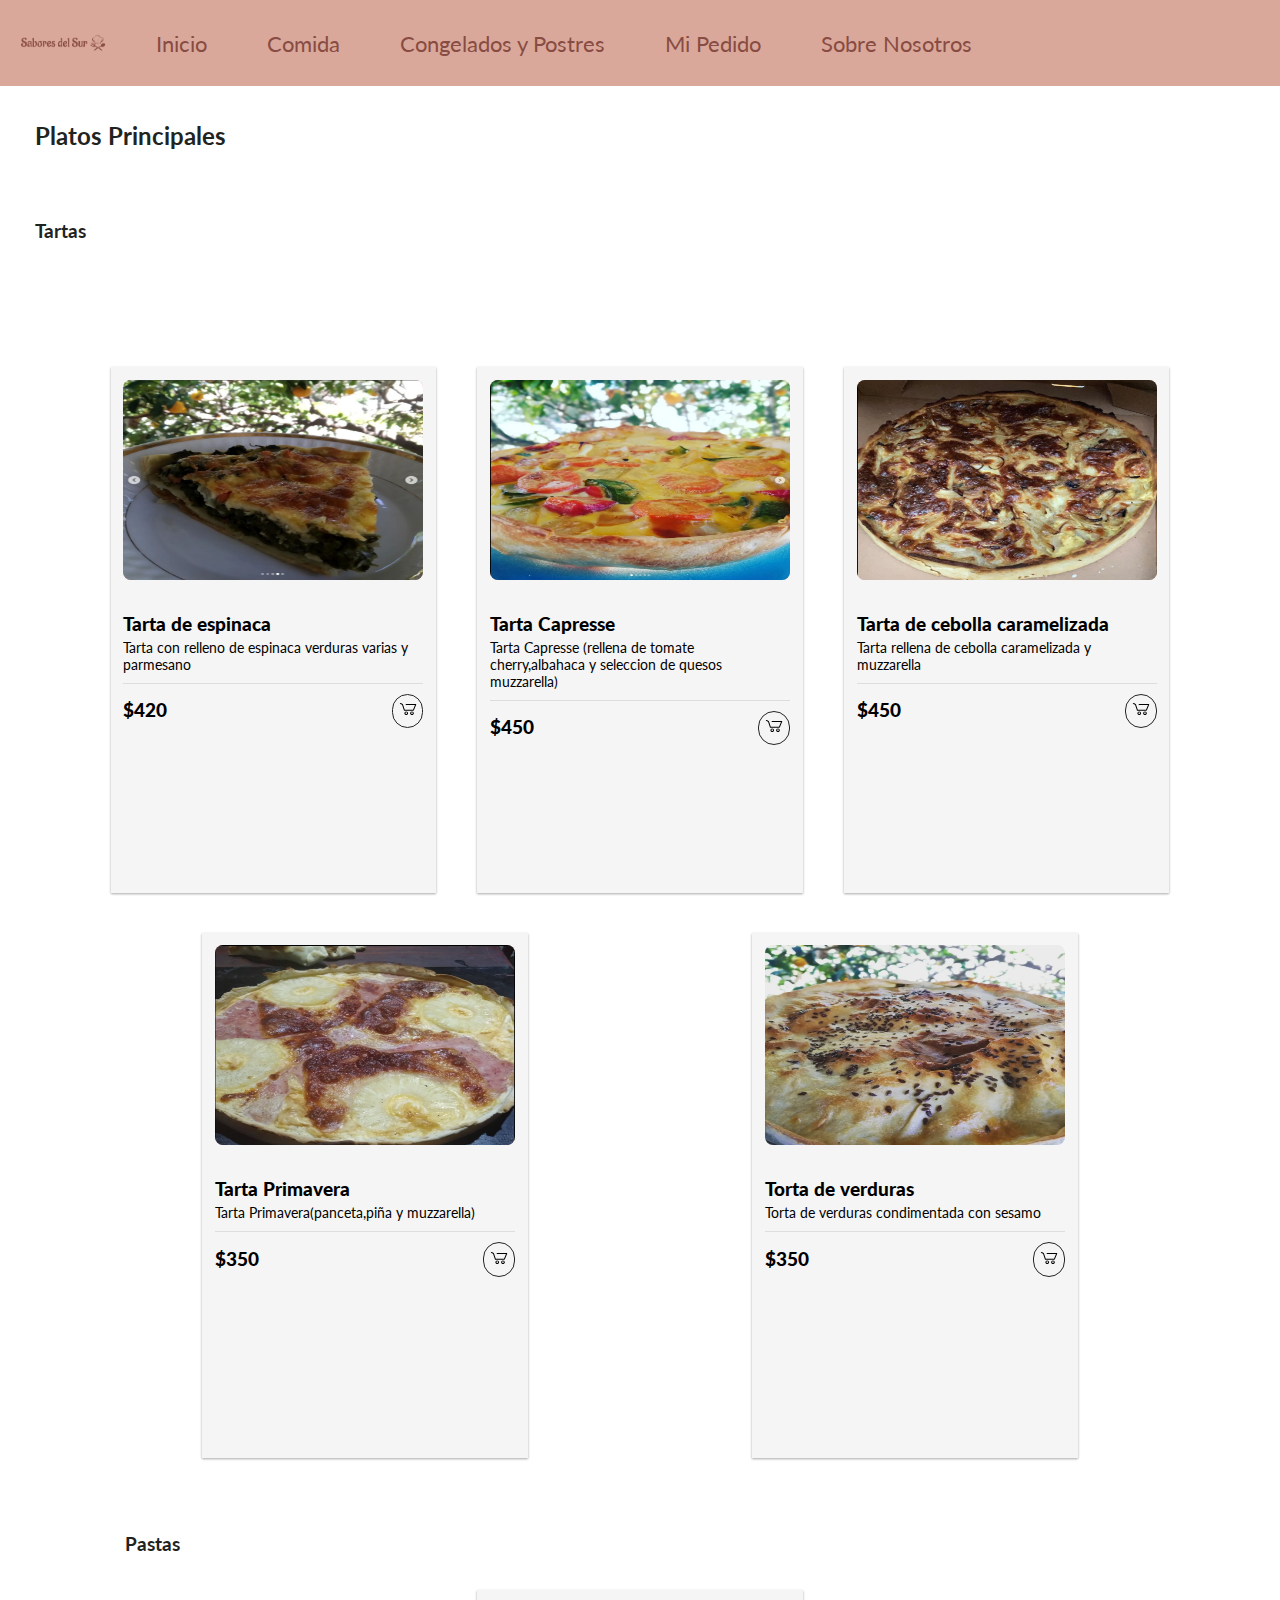
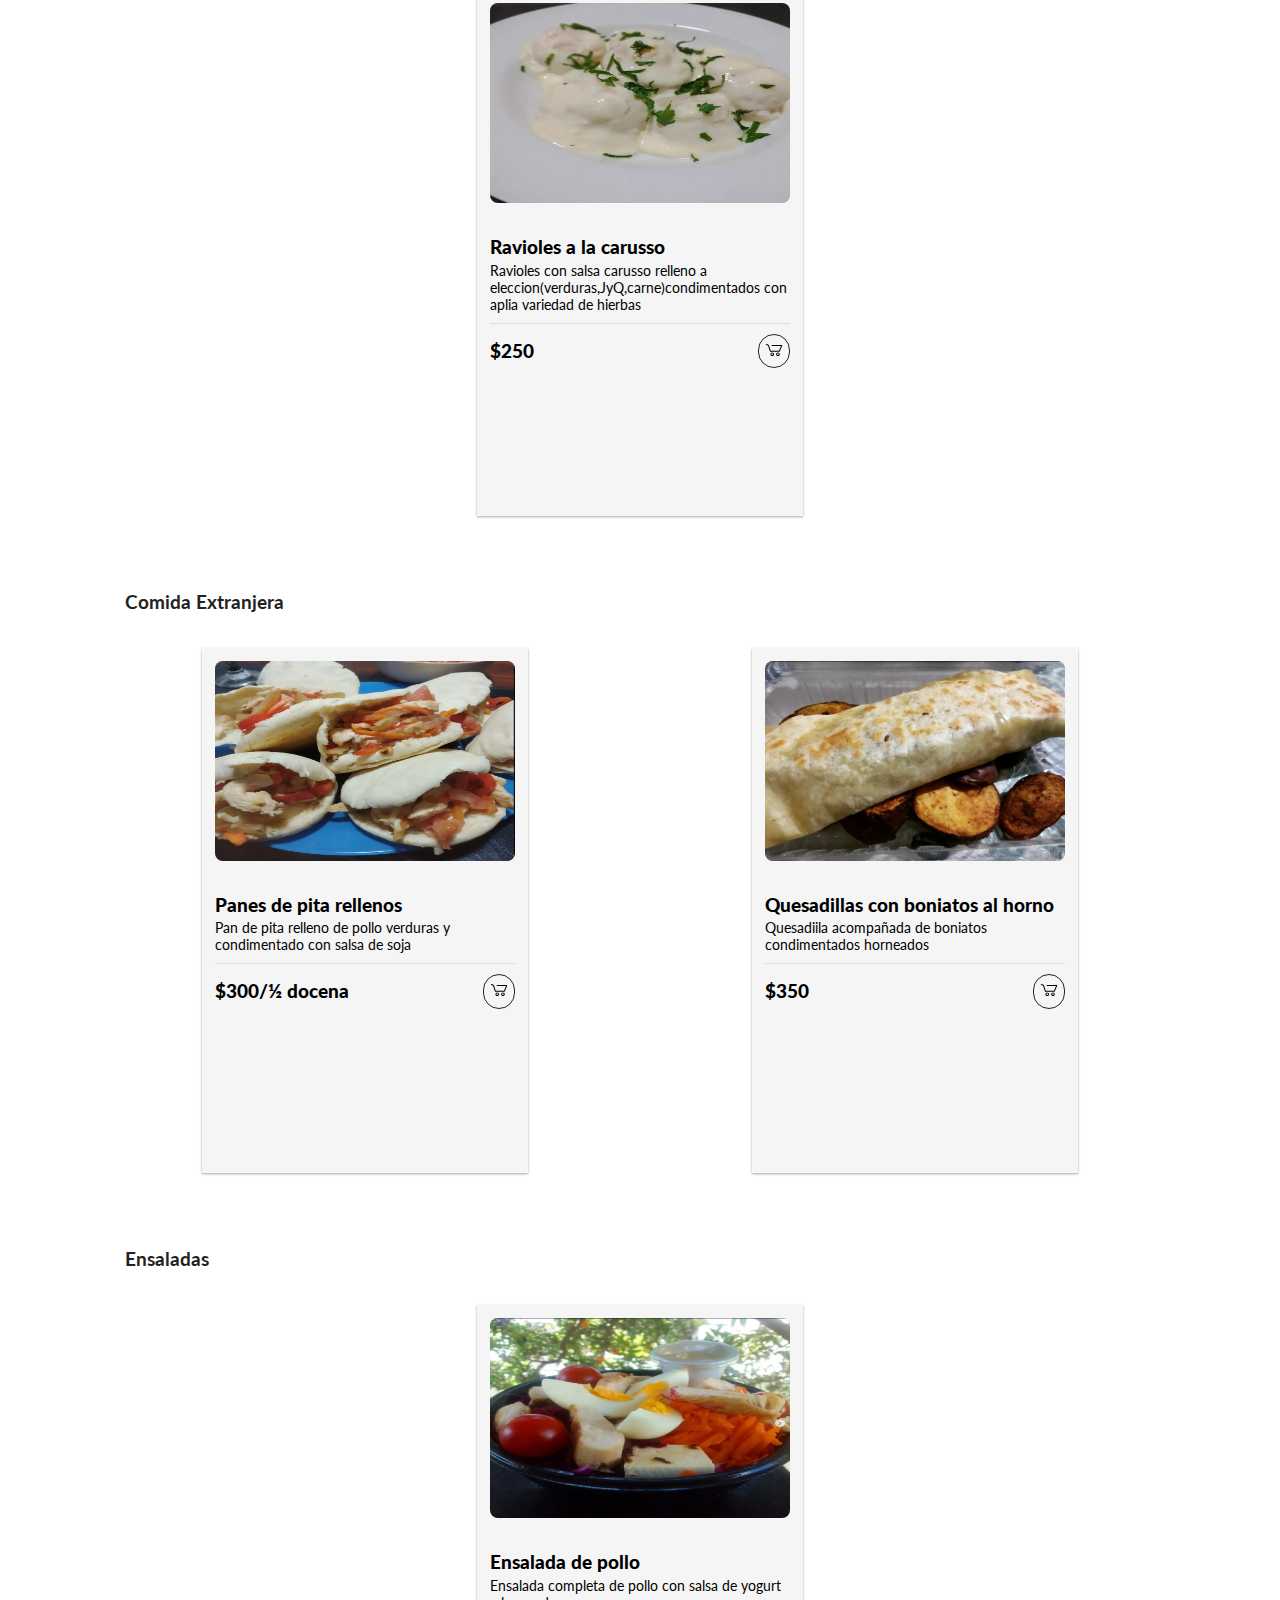
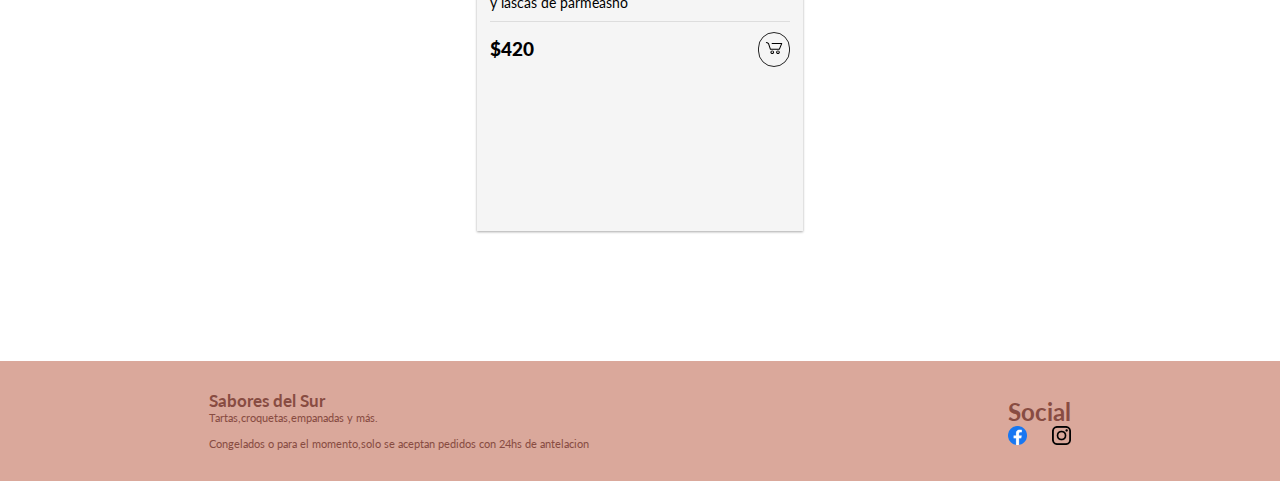
==== commit e0fcb8dc: "Musica en pedidos,subtitulos en Comida" ====
--- a/pagess/Comida.html
+++ b/pagess/Comida.html
@@ -15,30 +15,34 @@
   <!--Nav-->
   <header class="container-fluid"> 
     <nav >
-      <ul>
-        <li><img class="logo" src="../imgs/logo2.png" alt="Logo de Sabores del sur"></li>
-        <li><a class="navLink" href="../index.html" style="color: black;">Inicio</a></li>
-        <li><a class="navLink" href="./Congelados.html" style="color: black;">Congelados y Postres</a></li>
-        <li><a class="navLink" href="./Pedidos.html" style="color: black;">Mi Pedido</a></li>
-        <li><a class="navLink" href="./Contacto.html" style="color: black;">Contacto</a></li>
-        <li>
-          <div class="dropdown">
-            <a class="btn btn-secondary dropdown-toggle" href="#" role="button" id="dropdownMenuLink" data-bs-toggle="dropdown" aria-expanded="false">
-              Menú
-            </a>
-            <ul class="dropdown-menu" aria-labelledby="dropdownMenuLink" id="dropdownMenuLink">
-              <li><a class="dropdown-menu-li" href="../index.html" style="color: black;">Inicio</a></li>
-              <li><a class="dropdown-menu-li" href="./Congelados.html" style="color: black;">Congelados y Postres</a></li>
-              <li><a class="dropdown-menu-li" href="./Pedidos.html" style="color: black;">Mi Pedido</a></li>
-              <li><a class="dropdown-menu-li" href="./Contacto.html" style="color: black;">Contacto</a></li>
-            </ul>
-          </div>
-        </li>
-      </ul>
+        <ul>
+            <li><img class="logo" src="../imgs/logo2.png" alt="Logo de Sabores del sur"></li>
+            <li><a class="navLink" href="../index.html" style="color: #884c42;">Inicio</a></li>
+            <li><a class="navLink" href="./Comida.html" style="color: #884c42;">Comida</a></li>
+            <li><a class="navLink" href="./Congelados.html" style="color: #884c42;">Congelados y Postres</a></li>
+            <li><a class="navLink" href="./Pedidos.html" style="color: #884c42;">Mi Pedido</a></li>
+            <li><a class="navLink" href="./Nosotros.html" style="color: #884c42;">Sobre Nosotros</a></li>
+            <li>
+                <div class="dropdown">
+                    <a class="btn btn-secondary dropdown-toggle" href="#" role="button" id="dropdownMenuLink" data-bs-toggle="dropdown" aria-expanded="false">
+                        Menú
+                    </a>
+                    <ul class="dropdown-menu" aria-labelledby="dropdownMenuLink" id="dropdownMenuLink">
+                        <li><a class="dropdown-menu-li" href="./index.html" >Inicio</a></li>
+                        <li><a class="dropdown-menu-li" href="./Comida.html" >Comida</a></li>
+                        <li><a class="dropdown-menu-li" href="./Congelados.html" >Congelados y Postres</a></li>
+                        <li><a class="dropdown-menu-li" href="./Pedidos.html" >Mi Pedido</a></li>
+                        <li><a class="dropdown-menu-li" href="./Nosotros.html" >Sobre Nosotros</a></li>
+                    </ul>
+                </div>
+            </li>
+        </ul>
     </nav>
-  </header>  
+</header>  
   <!--Comidas-->
   <main>
+    <h2 class="titulo">Platos Principales</h2>
+    <h3 class="titulo">Tartas</h3>
     <section class="cardContenedor">
       <article>
         <div class="card">
@@ -63,35 +67,14 @@
         </div>
       </article>
 
-      <article>
-        <div class="card">
-          <div class="card-img"><img src="../imgs/ensalada completa de pollo.png" alt="Ensalada de pollo"></div>
-          <div class="card-info">
-            <p class="text-title">Ensalada de pollo</p>
-            <p class="text-body">Ensalada completa de pollo con salsa de yogurt y lascas de parmeasno</p>
-          </div>
-          <div class="card-footer">
-            <span class="text-title">$420</span>
-            <div class="card-button">
-              <a class="carrito-add" href="./Pedidos.html"></a>
-              <a class="carrito-add" href="./Pedidos.html">
-                <svg class="svg-icon" viewBox="0 0 20 20">
-                  <path d="M17.72,5.011H8.026c-0.271,0-0.49,0.219-0.49,0.489c0,0.271,0.219,0.489,0.49,0.489h8.962l-1.979,4.773H6.763L4.935,5.343C4.926,5.316,4.897,5.309,4.884,5.286c-0.011-0.024,0-0.051-0.017-0.074C4.833,5.166,4.025,4.081,2.33,3.908C2.068,3.883,1.822,4.075,1.795,4.344C1.767,4.612,1.962,4.853,2.231,4.88c1.143,0.118,1.703,0.738,1.808,0.866l1.91,5.661c0.066,0.199,0.252,0.333,0.463,0.333h8.924c0.116,0,0.22-0.053,0.308-0.128c0.027-0.023,0.042-0.048,0.063-0.076c0.026-0.034,0.063-0.058,0.08-0.099l2.384-5.75c0.062-0.151,0.046-0.323-0.045-0.458C18.036,5.092,17.883,5.011,17.72,5.011z"></path>
-                  <path d="M8.251,12.386c-1.023,0-1.856,0.834-1.856,1.856s0.833,1.853,1.856,1.853c1.021,0,1.853-0.83,1.853-1.853S9.273,12.386,8.251,12.386z M8.251,15.116c-0.484,0-0.877-0.393-0.877-0.874c0-0.484,0.394-0.878,0.877-0.878c0.482,0,0.875,0.394,0.875,0.878C9.126,14.724,8.733,15.116,8.251,15.116z"></path>
-                  <path d="M13.972,12.386c-1.022,0-1.855,0.834-1.855,1.856s0.833,1.853,1.855,1.853s1.854-0.83,1.854-1.853S14.994,12.386,13.972,12.386z M13.972,15.116c-0.484,0-0.878-0.393-0.878-0.874c0-0.484,0.394-0.878,0.878-0.878c0.482,0,0.875,0.394,0.875,0.878C14.847,14.724,14.454,15.116,13.972,15.116z"></path>
-                </svg>
-              </a>
-            </div>
-          </div>
-        </div>
-      </article>
+
 
       <article>
         <div class="card">
           <div class="card-img"><img src="../imgs/tarta caprese.png" alt="Tarta Caprese"></div>
           <div class="card-info">
             <p class="text-title">Tarta Capresse</p>
-            <p class="text-body">Tarta Capresse(rellena de tomate cherry,albahaca y seleccion de quesos muzzarella</p>
+            <p class="text-body">Tarta Capresse (rellena de tomate cherry,albahaca y seleccion de quesos muzzarella)</p>
           </div>
           <div class="card-footer">
           <span class="text-title">$450</span>
@@ -109,6 +92,101 @@
         </div>
       </article>
 
+      <article>
+        <div class="card">
+          <div class="card-img"><img src="../imgs/tarta de cebolla caramelizada.png" alt="Tarta de Cebolla caramelizada"></div>
+          <div class="card-info">
+            <p class="text-title">Tarta de cebolla caramelizada</p>
+            <p class="text-body">Tarta rellena de cebolla caramelizada y muzzarella</p>
+          </div>
+          <div class="card-footer">
+            <span class="text-title">$450</span>
+            <div class="card-button">
+              <a class="carrito-add" href="./Pedidos.html"></a>
+              <a class="carrito-add" href="./Pedidos.html">
+                <svg class="svg-icon" viewBox="0 0 20 20">
+                  <path d="M17.72,5.011H8.026c-0.271,0-0.49,0.219-0.49,0.489c0,0.271,0.219,0.489,0.49,0.489h8.962l-1.979,4.773H6.763L4.935,5.343C4.926,5.316,4.897,5.309,4.884,5.286c-0.011-0.024,0-0.051-0.017-0.074C4.833,5.166,4.025,4.081,2.33,3.908C2.068,3.883,1.822,4.075,1.795,4.344C1.767,4.612,1.962,4.853,2.231,4.88c1.143,0.118,1.703,0.738,1.808,0.866l1.91,5.661c0.066,0.199,0.252,0.333,0.463,0.333h8.924c0.116,0,0.22-0.053,0.308-0.128c0.027-0.023,0.042-0.048,0.063-0.076c0.026-0.034,0.063-0.058,0.08-0.099l2.384-5.75c0.062-0.151,0.046-0.323-0.045-0.458C18.036,5.092,17.883,5.011,17.72,5.011z"></path>
+                  <path d="M8.251,12.386c-1.023,0-1.856,0.834-1.856,1.856s0.833,1.853,1.856,1.853c1.021,0,1.853-0.83,1.853-1.853S9.273,12.386,8.251,12.386z M8.251,15.116c-0.484,0-0.877-0.393-0.877-0.874c0-0.484,0.394-0.878,0.877-0.878c0.482,0,0.875,0.394,0.875,0.878C9.126,14.724,8.733,15.116,8.251,15.116z"></path>
+                  <path d="M13.972,12.386c-1.022,0-1.855,0.834-1.855,1.856s0.833,1.853,1.855,1.853s1.854-0.83,1.854-1.853S14.994,12.386,13.972,12.386z M13.972,15.116c-0.484,0-0.878-0.393-0.878-0.874c0-0.484,0.394-0.878,0.878-0.878c0.482,0,0.875,0.394,0.875,0.878C14.847,14.724,14.454,15.116,13.972,15.116z"></path>
+                </svg>
+              </a>
+            </div>
+          </div>
+        </div>
+      </article>
+
+      <article>
+        <div class="card">
+          <div class="card-img"><img src="../imgs/tarta primavera.png" alt="Tarta Primavera"></div>
+          <div class="card-info">
+            <p class="text-title">Tarta Primavera</p>
+            <p class="text-body">Tarta Primavera(panceta,piña y muzzarella)</p>
+          </div>
+          <div class="card-footer">
+            <span class="text-title">$350</span>
+            <div class="card-button">
+              <a class="carrito-add" href="./Pedidos.html"></a>
+              <a class="carrito-add" href="./Pedidos.html">
+                <svg class="svg-icon" viewBox="0 0 20 20">
+                  <path d="M17.72,5.011H8.026c-0.271,0-0.49,0.219-0.49,0.489c0,0.271,0.219,0.489,0.49,0.489h8.962l-1.979,4.773H6.763L4.935,5.343C4.926,5.316,4.897,5.309,4.884,5.286c-0.011-0.024,0-0.051-0.017-0.074C4.833,5.166,4.025,4.081,2.33,3.908C2.068,3.883,1.822,4.075,1.795,4.344C1.767,4.612,1.962,4.853,2.231,4.88c1.143,0.118,1.703,0.738,1.808,0.866l1.91,5.661c0.066,0.199,0.252,0.333,0.463,0.333h8.924c0.116,0,0.22-0.053,0.308-0.128c0.027-0.023,0.042-0.048,0.063-0.076c0.026-0.034,0.063-0.058,0.08-0.099l2.384-5.75c0.062-0.151,0.046-0.323-0.045-0.458C18.036,5.092,17.883,5.011,17.72,5.011z"></path>
+                  <path d="M8.251,12.386c-1.023,0-1.856,0.834-1.856,1.856s0.833,1.853,1.856,1.853c1.021,0,1.853-0.83,1.853-1.853S9.273,12.386,8.251,12.386z M8.251,15.116c-0.484,0-0.877-0.393-0.877-0.874c0-0.484,0.394-0.878,0.877-0.878c0.482,0,0.875,0.394,0.875,0.878C9.126,14.724,8.733,15.116,8.251,15.116z"></path>
+                  <path d="M13.972,12.386c-1.022,0-1.855,0.834-1.855,1.856s0.833,1.853,1.855,1.853s1.854-0.83,1.854-1.853S14.994,12.386,13.972,12.386z M13.972,15.116c-0.484,0-0.878-0.393-0.878-0.874c0-0.484,0.394-0.878,0.878-0.878c0.482,0,0.875,0.394,0.875,0.878C14.847,14.724,14.454,15.116,13.972,15.116z"></path>
+                </svg>
+              </a>
+            </div>
+          </div>
+        </div>
+      </article>
+
+      <article>
+        <div class="card">
+          <div class="card-img"><img src="../imgs/tartaSesamo.jpg" alt="Torta de verduras"></div>
+          <div class="card-info">
+            <p class="text-title">Torta de verduras</p>
+            <p class="text-body">Torta de verduras condimentada con sesamo</p>
+          </div>
+          <div class="card-footer">
+            <span class="text-title">$350</span>
+            <div class="card-button">
+              <a class="carrito-add" href="./Pedidos.html"></a>
+              <a class="carrito-add" href="./Pedidos.html">
+                <svg class="svg-icon" viewBox="0 0 20 20">
+                  <path d="M17.72,5.011H8.026c-0.271,0-0.49,0.219-0.49,0.489c0,0.271,0.219,0.489,0.49,0.489h8.962l-1.979,4.773H6.763L4.935,5.343C4.926,5.316,4.897,5.309,4.884,5.286c-0.011-0.024,0-0.051-0.017-0.074C4.833,5.166,4.025,4.081,2.33,3.908C2.068,3.883,1.822,4.075,1.795,4.344C1.767,4.612,1.962,4.853,2.231,4.88c1.143,0.118,1.703,0.738,1.808,0.866l1.91,5.661c0.066,0.199,0.252,0.333,0.463,0.333h8.924c0.116,0,0.22-0.053,0.308-0.128c0.027-0.023,0.042-0.048,0.063-0.076c0.026-0.034,0.063-0.058,0.08-0.099l2.384-5.75c0.062-0.151,0.046-0.323-0.045-0.458C18.036,5.092,17.883,5.011,17.72,5.011z"></path>
+                  <path d="M8.251,12.386c-1.023,0-1.856,0.834-1.856,1.856s0.833,1.853,1.856,1.853c1.021,0,1.853-0.83,1.853-1.853S9.273,12.386,8.251,12.386z M8.251,15.116c-0.484,0-0.877-0.393-0.877-0.874c0-0.484,0.394-0.878,0.877-0.878c0.482,0,0.875,0.394,0.875,0.878C9.126,14.724,8.733,15.116,8.251,15.116z"></path>
+                  <path d="M13.972,12.386c-1.022,0-1.855,0.834-1.855,1.856s0.833,1.853,1.855,1.853s1.854-0.83,1.854-1.853S14.994,12.386,13.972,12.386z M13.972,15.116c-0.484,0-0.878-0.393-0.878-0.874c0-0.484,0.394-0.878,0.878-0.878c0.482,0,0.875,0.394,0.875,0.878C14.847,14.724,14.454,15.116,13.972,15.116z"></path>
+                </svg>
+              </a>
+            </div>
+          </div>
+        </div>
+      </article>
+      
+      <h3 class="titulo">Pastas</h3>
+
+      <article>
+        <div class="card">
+          <div class="card-img"><img src="../imgs/SorrentinosCaruso.jpg" alt="Ravioles con salsa carusso"></div>
+          <div class="card-info">
+            <p class="text-title">Ravioles a la carusso</p>
+            <p class="text-body">Ravioles con salsa carusso relleno a eleccion(verduras,JyQ,carne)condimentados con aplia variedad de hierbas</p>
+          </div>
+          <div class="card-footer">
+            <span class="text-title">$250</span>
+            <div class="card-button">
+              <a class="carrito-add" href="./Pedidos.html"></a>
+              <a class="carrito-add" href="./Pedidos.html">
+                <svg class="svg-icon" viewBox="0 0 20 20">
+                  <path d="M17.72,5.011H8.026c-0.271,0-0.49,0.219-0.49,0.489c0,0.271,0.219,0.489,0.49,0.489h8.962l-1.979,4.773H6.763L4.935,5.343C4.926,5.316,4.897,5.309,4.884,5.286c-0.011-0.024,0-0.051-0.017-0.074C4.833,5.166,4.025,4.081,2.33,3.908C2.068,3.883,1.822,4.075,1.795,4.344C1.767,4.612,1.962,4.853,2.231,4.88c1.143,0.118,1.703,0.738,1.808,0.866l1.91,5.661c0.066,0.199,0.252,0.333,0.463,0.333h8.924c0.116,0,0.22-0.053,0.308-0.128c0.027-0.023,0.042-0.048,0.063-0.076c0.026-0.034,0.063-0.058,0.08-0.099l2.384-5.75c0.062-0.151,0.046-0.323-0.045-0.458C18.036,5.092,17.883,5.011,17.72,5.011z"></path>
+                  <path d="M8.251,12.386c-1.023,0-1.856,0.834-1.856,1.856s0.833,1.853,1.856,1.853c1.021,0,1.853-0.83,1.853-1.853S9.273,12.386,8.251,12.386z M8.251,15.116c-0.484,0-0.877-0.393-0.877-0.874c0-0.484,0.394-0.878,0.877-0.878c0.482,0,0.875,0.394,0.875,0.878C9.126,14.724,8.733,15.116,8.251,15.116z"></path>
+                  <path d="M13.972,12.386c-1.022,0-1.855,0.834-1.855,1.856s0.833,1.853,1.855,1.853s1.854-0.83,1.854-1.853S14.994,12.386,13.972,12.386z M13.972,15.116c-0.484,0-0.878-0.393-0.878-0.874c0-0.484,0.394-0.878,0.878-0.878c0.482,0,0.875,0.394,0.875,0.878C14.847,14.724,14.454,15.116,13.972,15.116z"></path>
+                </svg>
+              </a>
+            </div>
+          </div>
+        </div>
+      </article>
+
+      <h3 class="titulo">Comida Extranjera</h3>
       <article>
         <div class="card">
           <div class="card-img"><img src="../imgs/pan de pita rellenos.png" alt="Pan de pita rellenos"></div>
@@ -155,84 +233,18 @@
         </div>
       </article>
 
-      <article>
-        <div class="card">
-          <div class="card-img"><img src="../imgs/tarta de cebolla caramelizada.png" alt="Tarta de Cebolla caramelizada"></div>
-          <div class="card-info">
-            <p class="text-title">Tarta de cebolla caramelizada</p>
-            <p class="text-body">Tarta rellena de cebolla caramelizada y muzzarella</p>
-          </div>
-          <div class="card-footer">
-            <span class="text-title">$450</span>
-            <div class="card-button">
-              <a class="carrito-add" href="./Pedidos.html"></a>
-              <a class="carrito-add" href="./Pedidos.html">
-                <svg class="svg-icon" viewBox="0 0 20 20">
-                  <path d="M17.72,5.011H8.026c-0.271,0-0.49,0.219-0.49,0.489c0,0.271,0.219,0.489,0.49,0.489h8.962l-1.979,4.773H6.763L4.935,5.343C4.926,5.316,4.897,5.309,4.884,5.286c-0.011-0.024,0-0.051-0.017-0.074C4.833,5.166,4.025,4.081,2.33,3.908C2.068,3.883,1.822,4.075,1.795,4.344C1.767,4.612,1.962,4.853,2.231,4.88c1.143,0.118,1.703,0.738,1.808,0.866l1.91,5.661c0.066,0.199,0.252,0.333,0.463,0.333h8.924c0.116,0,0.22-0.053,0.308-0.128c0.027-0.023,0.042-0.048,0.063-0.076c0.026-0.034,0.063-0.058,0.08-0.099l2.384-5.75c0.062-0.151,0.046-0.323-0.045-0.458C18.036,5.092,17.883,5.011,17.72,5.011z"></path>
-                  <path d="M8.251,12.386c-1.023,0-1.856,0.834-1.856,1.856s0.833,1.853,1.856,1.853c1.021,0,1.853-0.83,1.853-1.853S9.273,12.386,8.251,12.386z M8.251,15.116c-0.484,0-0.877-0.393-0.877-0.874c0-0.484,0.394-0.878,0.877-0.878c0.482,0,0.875,0.394,0.875,0.878C9.126,14.724,8.733,15.116,8.251,15.116z"></path>
-                  <path d="M13.972,12.386c-1.022,0-1.855,0.834-1.855,1.856s0.833,1.853,1.855,1.853s1.854-0.83,1.854-1.853S14.994,12.386,13.972,12.386z M13.972,15.116c-0.484,0-0.878-0.393-0.878-0.874c0-0.484,0.394-0.878,0.878-0.878c0.482,0,0.875,0.394,0.875,0.878C14.847,14.724,14.454,15.116,13.972,15.116z"></path>
-                </svg>
-              </a>
-            </div>
-          </div>
-        </div>
-      </article>
-
-      <article>
-        <div class="card">
-          <div class="card-img"><img src="../imgs/tarta primavera.png" alt="Tarta Primavera"></div>
-          <div class="card-info">
-            <p class="text-title">Tarta Primavera</p>
-            <p class="text-body">Tarta Primavera(panceta,piña y muzzarella)</p>
-          </div>
-          <div class="card-footer">
-            <span class="text-title">$350</span>
-            <div class="card-button">
-              <a class="carrito-add" href="./Pedidos.html"></a>
-              <a class="carrito-add" href="./Pedidos.html">
-                <svg class="svg-icon" viewBox="0 0 20 20">
-                  <path d="M17.72,5.011H8.026c-0.271,0-0.49,0.219-0.49,0.489c0,0.271,0.219,0.489,0.49,0.489h8.962l-1.979,4.773H6.763L4.935,5.343C4.926,5.316,4.897,5.309,4.884,5.286c-0.011-0.024,0-0.051-0.017-0.074C4.833,5.166,4.025,4.081,2.33,3.908C2.068,3.883,1.822,4.075,1.795,4.344C1.767,4.612,1.962,4.853,2.231,4.88c1.143,0.118,1.703,0.738,1.808,0.866l1.91,5.661c0.066,0.199,0.252,0.333,0.463,0.333h8.924c0.116,0,0.22-0.053,0.308-0.128c0.027-0.023,0.042-0.048,0.063-0.076c0.026-0.034,0.063-0.058,0.08-0.099l2.384-5.75c0.062-0.151,0.046-0.323-0.045-0.458C18.036,5.092,17.883,5.011,17.72,5.011z"></path>
-                  <path d="M8.251,12.386c-1.023,0-1.856,0.834-1.856,1.856s0.833,1.853,1.856,1.853c1.021,0,1.853-0.83,1.853-1.853S9.273,12.386,8.251,12.386z M8.251,15.116c-0.484,0-0.877-0.393-0.877-0.874c0-0.484,0.394-0.878,0.877-0.878c0.482,0,0.875,0.394,0.875,0.878C9.126,14.724,8.733,15.116,8.251,15.116z"></path>
-                  <path d="M13.972,12.386c-1.022,0-1.855,0.834-1.855,1.856s0.833,1.853,1.855,1.853s1.854-0.83,1.854-1.853S14.994,12.386,13.972,12.386z M13.972,15.116c-0.484,0-0.878-0.393-0.878-0.874c0-0.484,0.394-0.878,0.878-0.878c0.482,0,0.875,0.394,0.875,0.878C14.847,14.724,14.454,15.116,13.972,15.116z"></path>
-                </svg>
-              </a>
-            </div>
-          </div>
-        </div>
-      </article>
-
-      <article>
-        <div class="card">
-          <div class="card-img"><img src="../imgs/tartaSesamo.jpg" alt="Torta de verduras"></div>
-          <div class="card-info">
-            <p class="text-title">Torta de verduras</p>
-            <p class="text-body">Torta de verduras condimentada con sesamo</p>
-          </div>
-          <div class="card-footer">
-            <span class="text-title">$350</span>
-            <div class="card-button">
-              <a class="carrito-add" href="./Pedidos.html"></a>
-              <a class="carrito-add" href="./Pedidos.html">
-                <svg class="svg-icon" viewBox="0 0 20 20">
-                  <path d="M17.72,5.011H8.026c-0.271,0-0.49,0.219-0.49,0.489c0,0.271,0.219,0.489,0.49,0.489h8.962l-1.979,4.773H6.763L4.935,5.343C4.926,5.316,4.897,5.309,4.884,5.286c-0.011-0.024,0-0.051-0.017-0.074C4.833,5.166,4.025,4.081,2.33,3.908C2.068,3.883,1.822,4.075,1.795,4.344C1.767,4.612,1.962,4.853,2.231,4.88c1.143,0.118,1.703,0.738,1.808,0.866l1.91,5.661c0.066,0.199,0.252,0.333,0.463,0.333h8.924c0.116,0,0.22-0.053,0.308-0.128c0.027-0.023,0.042-0.048,0.063-0.076c0.026-0.034,0.063-0.058,0.08-0.099l2.384-5.75c0.062-0.151,0.046-0.323-0.045-0.458C18.036,5.092,17.883,5.011,17.72,5.011z"></path>
-                  <path d="M8.251,12.386c-1.023,0-1.856,0.834-1.856,1.856s0.833,1.853,1.856,1.853c1.021,0,1.853-0.83,1.853-1.853S9.273,12.386,8.251,12.386z M8.251,15.116c-0.484,0-0.877-0.393-0.877-0.874c0-0.484,0.394-0.878,0.877-0.878c0.482,0,0.875,0.394,0.875,0.878C9.126,14.724,8.733,15.116,8.251,15.116z"></path>
-                  <path d="M13.972,12.386c-1.022,0-1.855,0.834-1.855,1.856s0.833,1.853,1.855,1.853s1.854-0.83,1.854-1.853S14.994,12.386,13.972,12.386z M13.972,15.116c-0.484,0-0.878-0.393-0.878-0.874c0-0.484,0.394-0.878,0.878-0.878c0.482,0,0.875,0.394,0.875,0.878C14.847,14.724,14.454,15.116,13.972,15.116z"></path>
-                </svg>
-              </a>
-            </div>
-          </div>
-        </div>
-      </article>
-
-      <article>
-        <div class="card">
-          <div class="card-img"><img src="../imgs/SorrentinosCaruso.jpg" alt="Ravioles con salsa carusso"></div>
-          <div class="card-info">
-            <p class="text-title">Ravioles a la carusso</p>
-            <p class="text-body">Ravioles con salsa carusso relleno a eleccion(verduras,JyQ,carne)condimentados con aplia variedad de hierbas</p>
-          </div>
-          <div class="card-footer">
-            <span class="text-title">$250</span>
+
+      <h3 class="titulo">Ensaladas</h3>
+      
+      <article>
+        <div class="card">
+          <div class="card-img"><img src="../imgs/ensalada completa de pollo.png" alt="Ensalada de pollo"></div>
+          <div class="card-info">
+            <p class="text-title">Ensalada de pollo</p>
+            <p class="text-body">Ensalada completa de pollo con salsa de yogurt y lascas de parmeasno</p>
+          </div>
+          <div class="card-footer">
+            <span class="text-title">$420</span>
             <div class="card-button">
               <a class="carrito-add" href="./Pedidos.html"></a>
               <a class="carrito-add" href="./Pedidos.html">
--- a/styles.css
+++ b/styles.css
@@ -0,0 +1,264 @@
+/* Reset*/
+* {
+	margin: 0;
+	padding: 0;
+	font-family:Lato}
+
+/*Nav*/
+.logo{
+	height: 100%;
+}
+header{font-size: 22px;
+	background-color: #daa89b;}
+nav{display:flex;
+	height: 86px;}
+ul{list-style: none;
+display: flex;
+justify-content: space-between;}
+.navLink{
+	float:right;
+	text-decoration: none;
+	margin: 30px
+;}
+/* Fondo */
+#body--fondo{
+	background-image: url(./imgs/backgrnd.jpg);
+	background-repeat: no-repeat;
+	background-size: cover;
+}
+
+.main-text--display{
+	position: absolute;
+	top: 12%;
+	left:2rem;
+	background-color:#884c42 
+}
+/*Main*/
+.main-art-sec--pos{
+	position: relative;
+	display: inline-block;
+	text-align:left top;
+	height: 50rem;
+}
+#usImg{
+	height:10%;
+	max-height: 800px;
+	padding-top: 160px;
+}
+
+#usBody--background{
+	background-color: #884c42;
+}
+@media screen and (max-width: 1030px){
+	.main-text--display{
+		position: inherit;
+	}
+	#usImgDiv{
+		padding: 0;
+		height: 400px;
+	}
+}
+/*Música*/
+.DivMusica{
+	width: 1000px;
+	position: absolute;
+	flex-wrap: wrap;
+	padding-left: 500px;
+	margin-left: 500px;
+}
+#h2Musica{
+	font-family: 'Patrick Hand',cursive;
+}
+/*Dropdown*/
+
+@media screen and (min-width: 1020px) {
+	.dropdown {
+		display: none;}
+	}
+
+@media screen and (max-width: 1020px) {
+	.navLink{
+		display: none;
+	}
+}
+@media screen and (max-width: 1020px) {
+	.logo {
+		display: none;
+	}
+}
+.dropdown{
+	padding-left: 50%;
+	padding-top: 25%;
+}
+#dropdownMenuLink{
+	color: #884c42;
+	background-color: #daa89b;
+}
+.dropdown-menu-li{
+	text-decoration: none;
+	color: #884c42 !important;
+}
+.dropdown-menu{
+	color: #daa89b;
+}
+#dropdownMenuLink{
+	border-color:#884c42 ;
+	background-color: #daa89b
+}
+/*Titulo*/
+
+
+.titulo{
+	padding:35px;
+	color: #1f2421;
+	width: 100%;
+}
+
+
+/*Carrusel*/
+	#carouselExampleCaptions{
+		width: 700px !important;
+		padding-bottom: 100px;
+	}
+
+	@media (max-width: 768px) {
+		#carouselExampleCaptions {
+			width: 480px !important;
+			height: auto;
+		} 
+	}
+
+/*cartas*/
+.cardContenedor{
+    display: flex;
+    flex-wrap: wrap;
+    align-items: center;
+    justify-content: space-around;
+    padding: 90px;
+}
+
+
+.card {
+	margin-bottom: 40px;
+	width: 300px;
+	height: 500px;
+	padding: .8em;
+	background: #f5f5f5;
+	position: relative;
+	overflow: visible;
+	box-shadow: 0 1px 3px rgba(0,0,0,0.12), 0 1px 2px rgba(0,0,0,0.24);
+	}
+
+	.card-img {
+		background-color: #daa89b;
+		height: 40%;
+		width: 100%;
+		border-radius: .5rem;
+		transition: .3s ease;
+		overflow: hidden;}
+
+
+img{
+		height: 100%;
+		width:100%}
+
+	.card-info {
+		padding-top: 10%;
+	}
+
+	svg {
+		width: 20px;
+		height: 20px;
+	}
+
+	.card-footer {
+		width: 100%;
+		display: flex;
+		justify-content: space-between;
+		align-items: center;
+		padding-top: 10px;
+		border-top: 1px solid #ddd;
+	}
+
+	/*Text*/
+
+	.text-title {
+		font-weight: 900;
+		font-size: 1.2em;
+		line-height: 1.5;
+	}
+
+	.text-body {
+		font-size: .9em;
+		padding-bottom: 10px;
+	}
+
+	/*Button*/
+	.card-button {
+		border: 1px solid #252525;
+		display: flex;
+		padding: .3em;
+		cursor: pointer;
+		border-radius: 50px;
+		transition: .3s ease-in-out;
+	}
+
+	/*Hover*/
+	.card-img:hover {
+		transform: translateY(-25%);
+		box-shadow: #CAFFD0 0px 13px 47px -5px, rgba(180, 71, 71, 0.3) 0px 8px 16px -8px;
+	}
+
+	.card-button:hover {
+		border: 1px solid #daa89b;
+		background-color: #daa89b;
+	}
+
+#carouselExampleCaptions{
+	width: 450px;
+}
+/*footer*/
+
+footer{
+	background-color: #daa89b;
+	display: flex;
+	justify-content: space-around;
+	align-items: center;
+	color:#884c42;
+	height:120px;
+	bottom: 0;
+	width: 100%;
+}
+#footer-aside-ul-li{
+	width: 19px;
+	height: 19px;
+	text-decoration: none;
+	list-style: none;
+	position: relative;
+}
+.footerPerfil{
+	font-size: 11px;
+	color:#884c42 ;
+}
+#footer-p--margin{
+	margin: 0;
+}
+
+.myOrder{
+	max-width: 400px;
+	position: relative;
+	border-style: solid;
+	background-color: #daa89b;
+	border-color: #884c42;
+	margin: 40px;
+	margin-right: 350px;
+	margin-left:500px ;
+}
+textarea{
+	max-width:400px;
+	max-height: 450px;
+}
+#footer-us{
+	position: absolute;
+	width: 100%;
+}